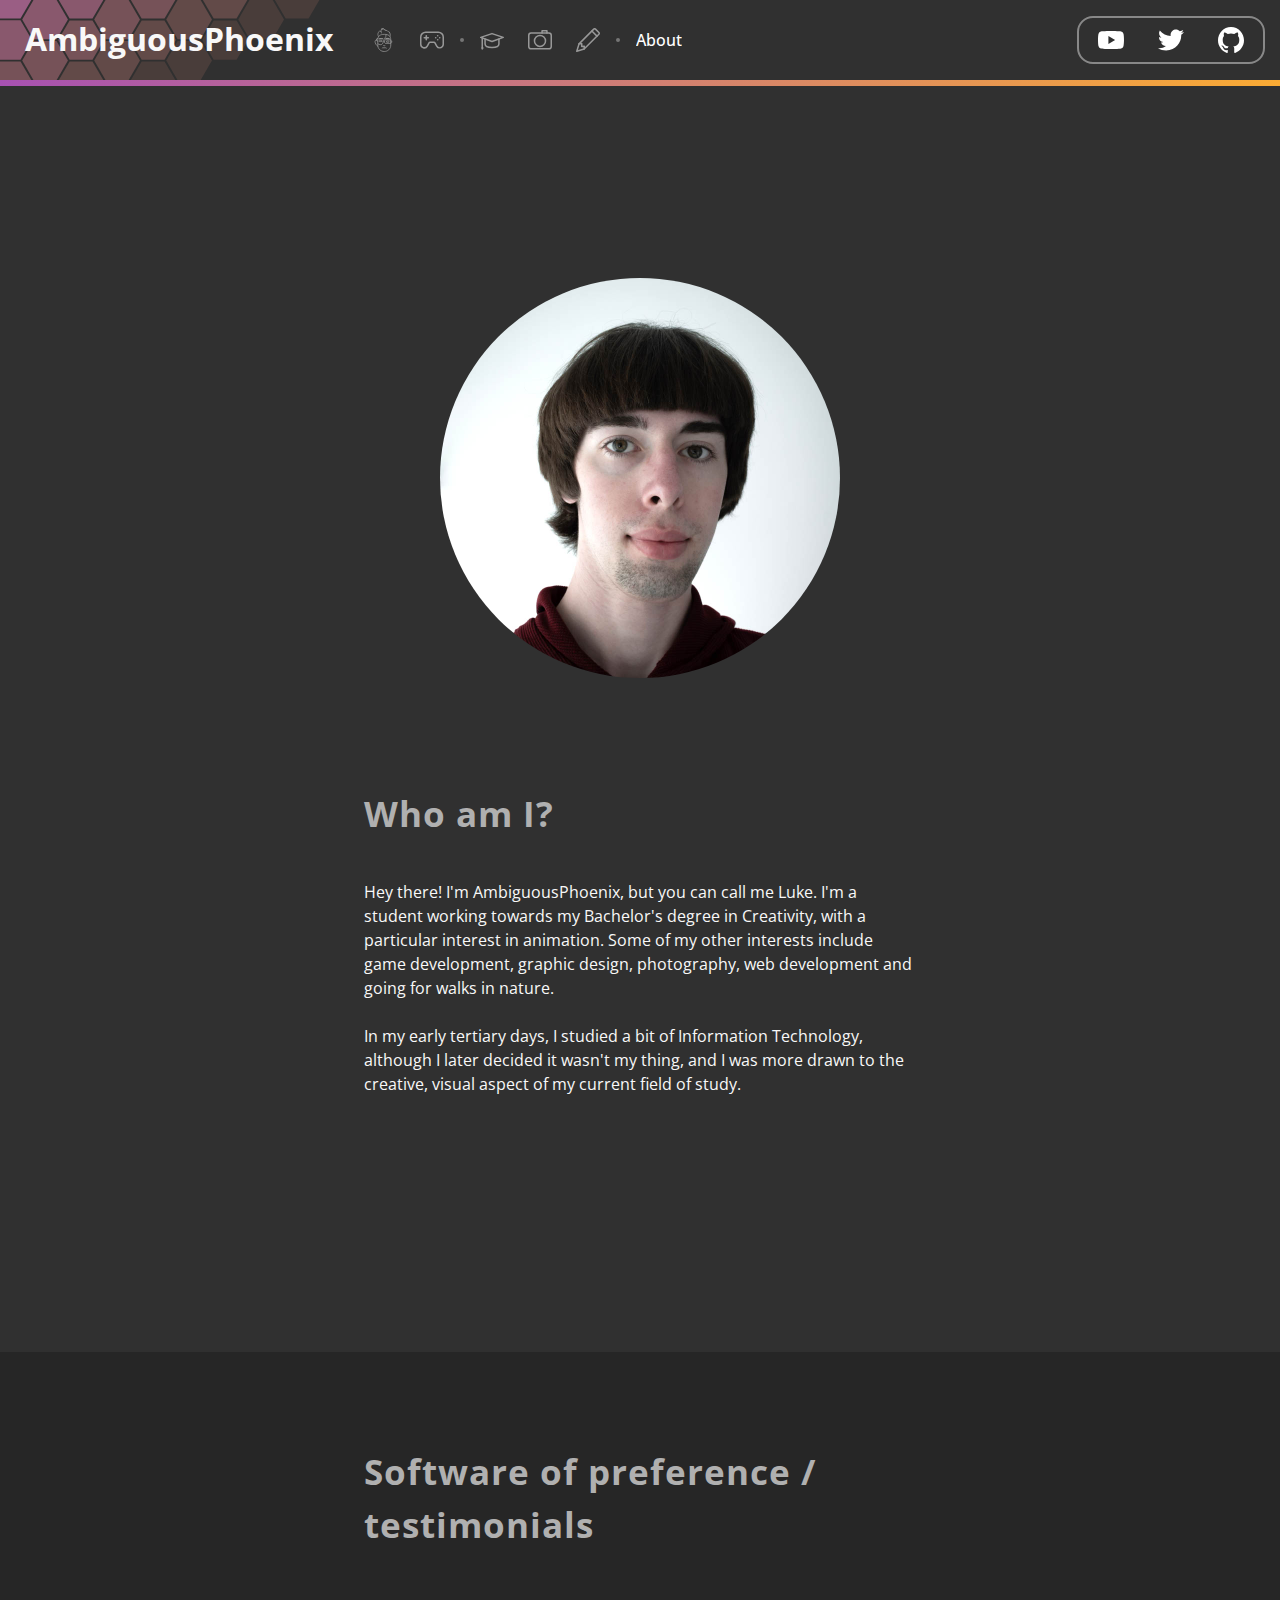
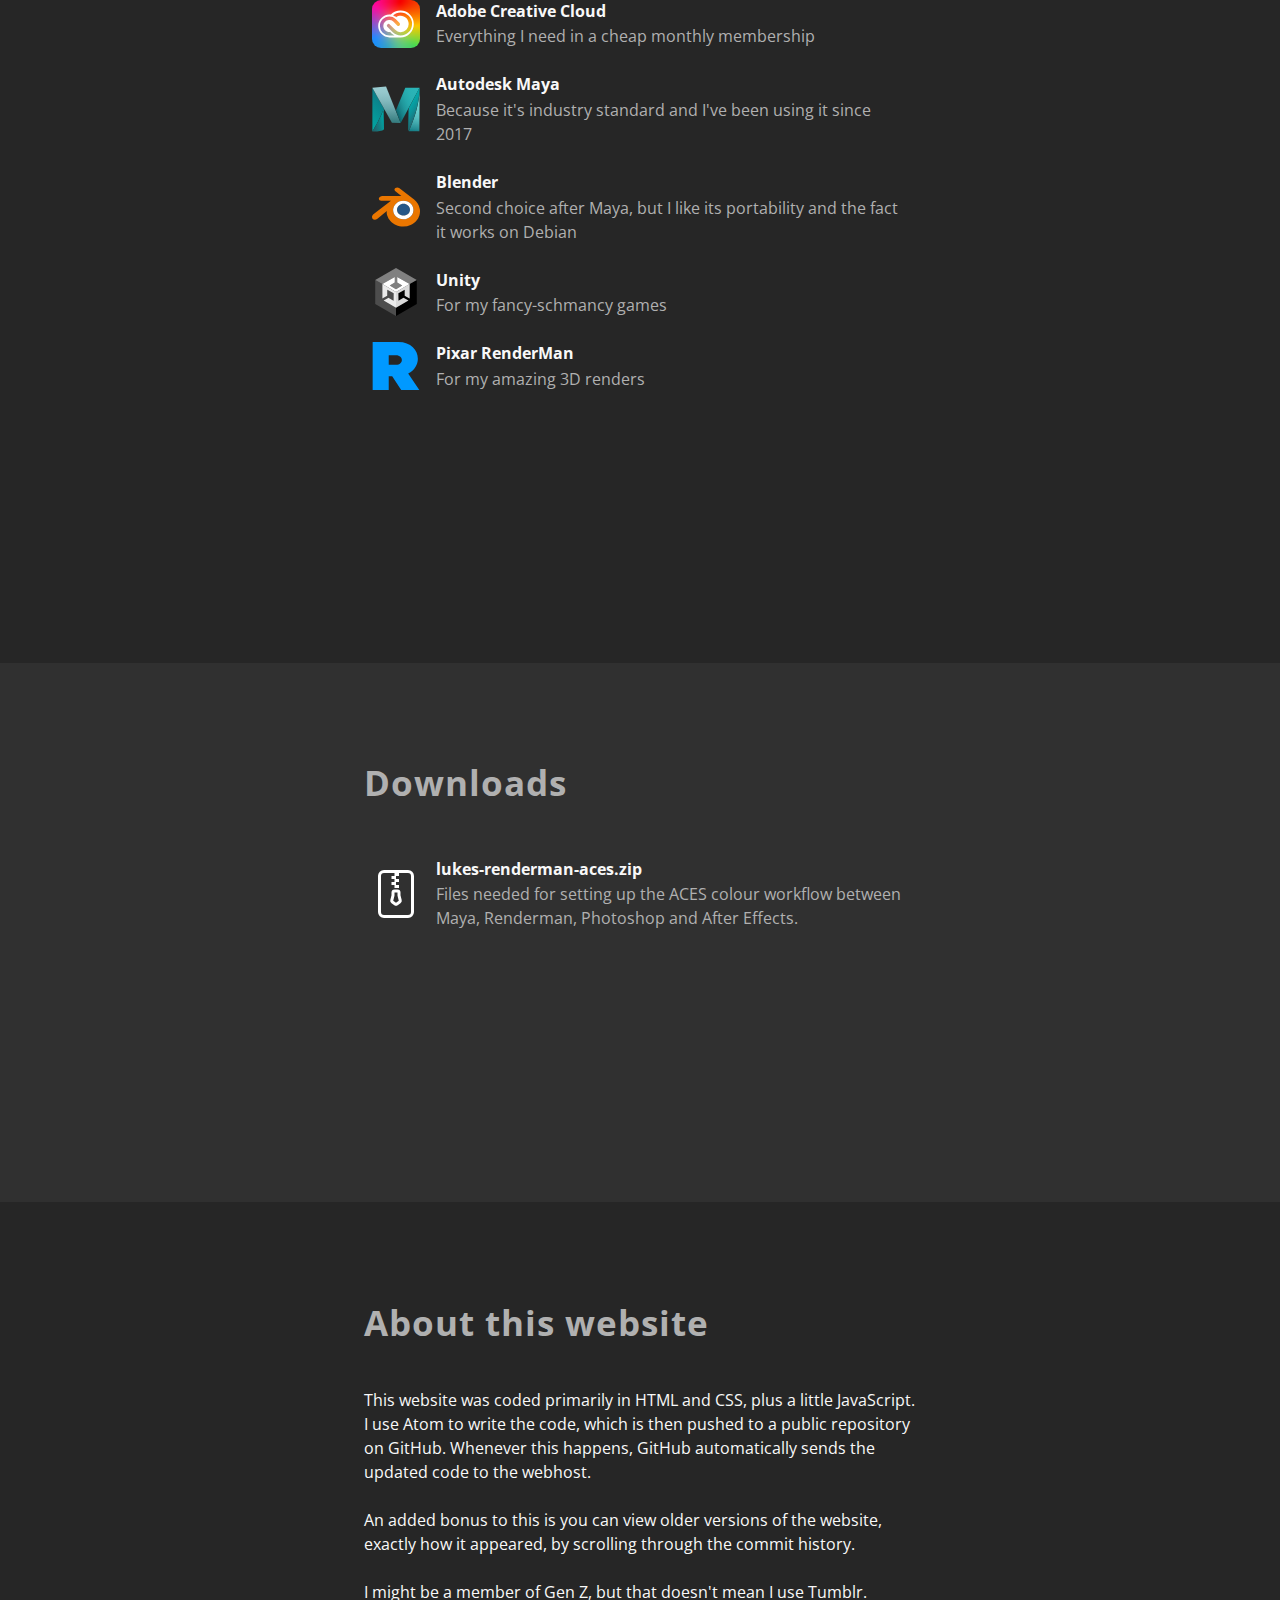
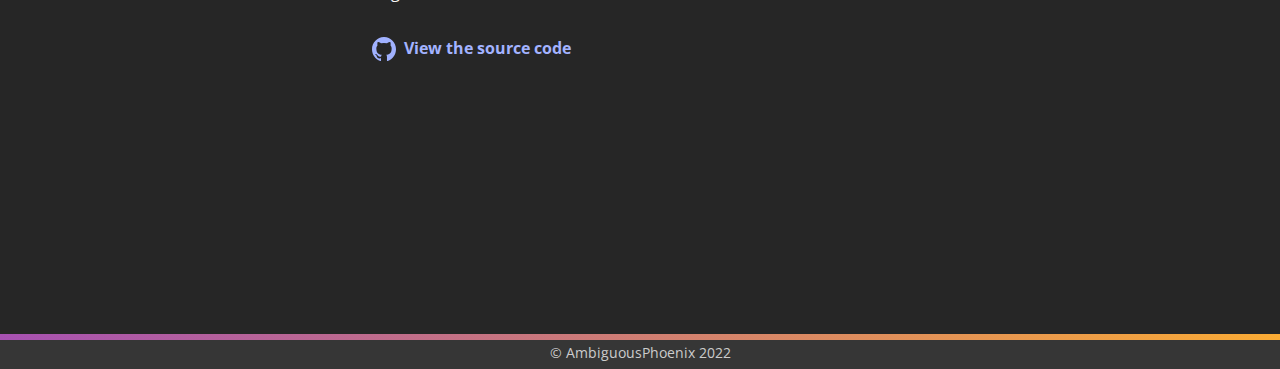
==== about.html @ 57cebc21 "update" ====
<!DOCTYPE html>
<html lang="en">
    <head>
        <title>AmbiguousPhoenix</title>
        <link rel="icon" type="image/png" href="assets/favicon.png" />
        <meta charset="utf-8">
        <meta name="viewport" content="width=device-width, initial-scale=1">
        <link rel="stylesheet" href="framework/styles.css">
        <link rel="stylesheet" href="framework/colors.css">
        <link rel="stylesheet" href="framework/display.css">
        <script src="framework/scripts.js"></script>
        <link rel="preconnect" href="https://fonts.googleapis.com">
        <link rel="preconnect" href="https://fonts.gstatic.com" crossorigin>
        <link href="https://fonts.googleapis.com/css2?family=Open+Sans:wght@300;400;500;700&display=swap" rel="stylesheet">
    </head>
    <body class="bg-default" onload="document.body.style.opacity='1', avatar.hidden=false">

		<!-- Navbar Desktop-->
        <nav class="navbar">
            <div class="container-fluid" style="padding: 0px !important;">
				<div class="navbarLogo">
					<img class="navbarLogo-image" src="assets/navbarHexagons.svg"/>
					<a href="index.html">
                        <div class="navbarLogo-text">
                            <span>AmbiguousPhoenix</span>
                        </div>
                    </a>
				</div>
                <div class="navbarLinks">
					<a href="cyberthug.html">
						<div class="navbarLinks-other" style="width: 138px;">
							<img class="navbarLinks-image" src="assets/vectorIcons/notConformed/cyberthug.svg"/>
							<span class="navbarLinks-text">Cyberthug</span>
						</div>
					</a>
					<a href="phoenixNest.html">
						<div class="navbarLinks-other" style="width: 158px;">
							<img class="navbarLinks-image" src="assets/vectorIcons/games.svg"/>
							<span class="navbarLinks-text">Phoenix Nest</span>
						</div>
					</a>
					<div class="navbarLinksDivider"></div>
					<a href="school.html">
    					<div class="navbarLinks-other" style="width: 108px;">
    						<img class="navbarLinks-image" src="assets/vectorIcons/school.svg"/>
							<span class="navbarLinks-text">School</span>
    					</div>
					</a>
					<a href="photography.html">
						<div class="navbarLinks-other" style="width: 156px;">
							<img class="navbarLinks-image" src="assets/vectorIcons/camera.svg"/>
							<span class="navbarLinks-text">Photography</span>
						</div>
					</a>
    				<a href="blog.html">
						<div class="navbarLinks-other" style="width: 94px;">
							<img class="navbarLinks-image" src="assets/vectorIcons/pencil.svg"/>
							<span class="navbarLinks-text">Blog</span>
						</div>
					</a>
					<div class="navbarLinksDivider"></div>
					<div class="navbarLinks-active" style="width: 72px !important;">
						<span class="navbarLinks-text" style="margin-left: 0px; opacity: 100% !important;">About</span>
					</div>
                </div>
                <div class="socialMediaNavbar">
					<div class="socialMediaNavbar-link" style="border-radius: 13px 6px 6px 13px;">
                        <a href="https://www.youtube.com/channel/UC3IHSgAeydyoG2bnNkp2FmA">
                            <img class="socialMediaLink-image" src="assets/vectorLogos/youtube.svg"/>
                        </a>
                    </div>
                    <div class="socialMediaNavbar-link" style="border-radius: 6px;">
                        <a href="https://twitter.com/ambiguousfeenix">
                            <img class="socialMediaLink-image" src="assets/vectorLogos/twitter.svg"/>
                        </a>
                    </div>
                    <div class="socialMediaNavbar-link" style="border-radius: 6px 13px 13px 6px;">
                        <a href="https://github.com/ambiguousphoenix">
                            <img class="socialMediaLink-image" src="assets/vectorLogos/github.svg"/>
                        </a>
                    </div>
                </div>
                <div class="navbarMenu" onclick="toggleNavbarMenuItems()">
					<img style="filter:invert();" src="assets/vectorIcons/menu.svg"/>
				</div>
            </div>
			<div id="navbarMenuItems">
				<div class="divider"></div>
				<a href="cyberthug.html">
					<div class="buttonDownload">
						<img src="assets/vectorIcons/notConformed/cyberthug.svg" style="filter: invert(); height: 100%;"/>
						<span style="line-height: 2rem; margin-left: 1rem;">Cyberthug</span>
					</div>
				</a>
				<a href="phoenixNest.html">
					<div class="buttonDownload">
						<img src="assets/vectorIcons/games.svg" style="filter: invert(); height: 100%;"/>
						<span style="line-height: 2rem; margin-left: 1rem;">Phoenix Nest</span>
					</div>
				</a>
				<a href="school.html">
					<div class="buttonDownload">
						<img src="assets/vectorIcons/school.svg" style="filter: invert(); height: 100%;"/>
						<span style="line-height: 2rem; margin-left: 1rem;">School</span>
					</div>
				</a>
				<a href="photography.html">
					<div class="buttonDownload">
						<img src="assets/vectorIcons/camera.svg" style="filter: invert(); height: 100%;"/>
						<span style="line-height: 2rem; margin-left: 1rem;">Photography</span>
					</div>
				</a>
				<a href="blog.html">
					<div class="buttonDownload">
						<img src="assets/vectorIcons/pencil.svg" style="filter: invert(); height: 100%;"/>
						<span style="line-height: 2rem; margin-left: 1rem;">Blog</span>
					</div>
				</a>
				<a href="about.html" class="disabled">
					<div class="buttonDownload">
						<img src="assets/vectorIcons/placeholder.svg" style="filter: invert(); height: 100%;"/>
						<span style="line-height: 2rem; margin-left: 1rem;">About</span>
					</div>
				</a>
			</div>
        </nav>

        <div class="colorStrip"></div>

        <div>
			<section class="section">

				<div class="avatarLuke">
					<img class="avatar-image" style="padding: 0%;" src="assets/images/about/luke.jpg"></img>
				</div>

    			<div class="container">
                    <div class="row">
    					<div class="column1-about">
							<h2 class="section-heading textColor-secondary" style="text-align: left !important;">Who am I?</h2>
    						<span class="text-paragraph">
    							Hey there! I'm AmbiguousPhoenix, but you can call me Luke. I'm a student working towards my Bachelor's degree in Creativity, with a particular interest in animation. Some of my other interests include game development, graphic design, photography, web development and going for walks in nature.
    						</span>
    						<br>
    						<br>
    						<span class="text-paragraph">
    							In my early tertiary days, I studied a bit of Information Technology, although I later decided it wasn't my thing, and I was more drawn to the creative, visual aspect of my current field of study.
    						</span>
    					</div>
                    </div>
                </div>
            </section>

			<section class="section darker">

    			<div class="container">
                    <div class="row">
    					<div class="column1-about">
							<h2 class="section-heading textColor-secondary" style="text-align: left !important;">Software of preference / testimonials</h2>
							<div class="objectLink" style="height: auto; margin-bottom: 0.5rem;">
								<a href="https://www.adobe.com/nz/creativecloud.html" target="_blank" style="display: flex; flex-direction: row;">
									<img src="assets/vectorLogos/creativeCloud.svg" class="objectLink-icon"/>
									<div class="objectLink-text">
										<span style="line-height: 1.6rem; font-weight: 700;">Adobe Creative Cloud</span>
										<span style="text-overflow: clip;color: #b0b0b0;">Everything I need in a cheap monthly membership</span>
									</div>
								</a>
							</div>
							<div class="objectLink" style="height: auto; margin-bottom: 0.5rem;">
								<a href="https://www.autodesk.co.nz/products/maya/overview" target="_blank" style="display: flex; flex-direction: row;">
									<img src="assets/vectorLogos/maya1.svg" class="objectLink-icon"/>
									<div class="objectLink-text">
										<span style="line-height: 1.6rem; font-weight: 700;">Autodesk Maya</span>
										<span style="text-overflow: clip;color: #b0b0b0;">Because it's industry standard and I've been using it since 2017</span>
									</div>
								</a>
							</div>
							<div class="objectLink" style="height: auto; margin-bottom: 0.5rem;">
								<a href="https://www.blender.org/" target="_blank" style="display: flex; flex-direction: row;">
									<img src="assets/vectorLogos/blender.svg" class="objectLink-icon"/>
									<div class="objectLink-text">
										<span style="line-height: 1.6rem; font-weight: 700;">Blender</span>
										<span style="text-overflow: clip;color: #b0b0b0;">Second choice after Maya, but I like its portability and the fact it works on Debian</span>
									</div>
								</a>
							</div>
							<div class="objectLink" style="height: auto; margin-bottom: 0.5rem;">
								<a href="https://unity.com/download" target="_blank" style="display: flex; flex-direction: row;">
									<img src="assets/vectorLogos/unity.svg" class="objectLink-icon"/>
									<div class="objectLink-text">
										<span style="line-height: 1.6rem; font-weight: 700;">Unity</span>
										<span style="text-overflow: clip;color: #b0b0b0;">For my fancy-schmancy games</span>
									</div>
								</a>
							</div>
							<div class="objectLink" style="height: auto; margin-bottom: 0.5rem;">
								<a href="https://renderman.pixar.com/store" target="_blank" style="display: flex; flex-direction: row;">
									<img src="assets/vectorLogos/renderman.svg" class="objectLink-icon"/>
									<div class="objectLink-text">
										<span style="line-height: 1.6rem; font-weight: 700;">Pixar RenderMan</span>
										<span style="text-overflow: clip;color: #b0b0b0;">For my amazing 3D renders</span>
									</div>
								</a>
							</div>
    					</div>
                    </div>
                </div>
            </section>

			<section class="section">
    			<div class="container">
                    <div class="row">
    					<div class="column1-about">
							<h2 class="section-heading textColor-secondary" style="text-align: left !important;">Downloads</h2>
							<div class="objectLink" style="height: auto; margin-bottom: 0.5rem;">
								<a href="files/lukes-renderman-aces.zip" style="display: flex; flex-direction: row;">
									<img src="assets/vectorIcons/notConformed/archive.svg" class="objectLink-icon" style="filter: invert(); stroke: #f00;"/>
									<div class="objectLink-text">
										<span style="line-height: 1.6rem; font-weight: 700;">lukes-renderman-aces.zip</span>
										<span style="text-overflow: clip; color: #b0b0b0;">Files needed for setting up the ACES colour workflow between Maya, Renderman, Photoshop and After Effects.</span>
									</div>
								</a>
							</div>
    					</div>
                    </div>
                </div>
            </section>

			<section class="section darker">
    			<div class="container">
                    <div class="row">
    					<div class="column1-about">
							<h2 class="section-heading textColor-secondary" style="text-align: left !important;">About this website</h2>
							<span class="text-paragraph">
    							This website was coded primarily in HTML and CSS, plus a little JavaScript. I use Atom to write the code, which is then pushed to a public repository on GitHub. Whenever this happens, GitHub automatically sends the updated code to the webhost.
							</span>
							<br><br>
							<span class="text-paragraph">
								An added bonus to this is you can view older versions of the website, exactly how it appeared, by scrolling through the commit history.
    						</span>
							<br><br>
							<span class="text-paragraph">
								I might be a member of Gen Z, but that doesn't mean I use Tumblr.
    						</span>
							<br><br>
							<a class="textLink" href="https://github.com/ambiguousphoenix/personal-website" target="_blank">
								<img class="textLink-icon" src="assets/vectorLogos/github.svg"/>
								<span class="textLink-text">View the source code</span>
							</a>
    					</div>
                    </div>
                </div>
            </section>
        </div>


        <!-- Copyright -->
        <div class="footer">
            <div class="colorStrip"></div>
            <span class="footer-text">&copy; AmbiguousPhoenix 2022</span>
        </div>

    </body>
</html>
---- framework/styles.css ----
@charset "UTF-8";


/* ---------- Root elements ---------- */

* {
    font-family: 'Open Sans', sans-serif;
    box-sizing: border-box;
}

body {
    opacity: 0%;
    transition: opacity 0.9s;
    transition-delay: 0.2s;
    margin: 0;
    min-width: 360px;
    background-color: #29252a;
    font-family: var(--bs-font-sans-serif);
    font-size: 1rem;
    line-height: 1.5;
    -webkit-text-size-adjust: 100%;
    -webkit-tap-highlight-color: rgba(0, 0, 0, 0);
}

html {
  height: 100%;
  scroll-padding-top: calc(4.5rem - 1px);
}

a {
    color: inherit;
    text-decoration: none;
}

iframe {
  border: 0;
}

p {
  margin-top: 0;
  margin-bottom: 0;
}

img {
    user-select: none;
    pointer-events: none;
}

span {
	color: #f8f8f8;
}

::selection {
    background: #fff4;
}

.navbar > .container,
.navbar > .container-fluid {
	display: flex;
	flex-wrap: inherit;
	align-items: center;
}

.container,
.container-fluid {
	width: 100%;
	padding-right: var(--bs-gutter-x, 0.75rem);
	padding-left: var(--bs-gutter-x, 0.75rem);
	margin-right: auto;
	margin-left: auto;
}

.container-blogPost {
	max-width: 1000px;
	margin-right: auto;
	margin-left: auto;
	padding-left: 1.5rem;
	padding-right: 1.5rem;
}

.row {
	--bs-gutter-x: 1.5rem;
	--bs-gutter-y: 0;
	display: flex;
	flex-wrap: wrap;
	margin-top: calc(var(--bs-gutter-y) * -1);
	margin-right: calc(var(--bs-gutter-x) * -.10);
	margin-left: calc(var(--bs-gutter-x) * -.10);
}

.section {
	padding-top: 4rem;
	padding-bottom: 16rem;
}

.section-heading {
	letter-spacing: 1px;
    text-align: center;
    font-weight: 700;
    margin-bottom: 2.5rem;
}

.section-subHeading {
	letter-spacing: 1px;
    text-align: center;
    font-weight: 400;
    margin-bottom: 2.5rem;
}

.img-fluid {
	max-width: 100%;
	height: auto;
}

.feature {
    height: 100vh;
    padding-top: 25vh;
    min-height: 1000px;
    position: relative;
    background-attachment: fixed;
    background-position: center;
    background-repeat: no-repeat;
    background-size: cover;
    user-select: text;
    pointer-events: none;
}

.featureContent {
	display: flex;
	flex-direction: column;
	float: center;
	align-items: center;
}

.featureTitle {
	margin-top: 2rem;
    font-size: 3.5rem;
    font-weight: 700;
    line-height: 100%;
    color: #ffffff;
}

.featureCyberthug {
    height: 30rem;
    padding-top: 25vh;
    min-height: 30rem;
    position: relative;
    background-image: url("background-cyberthug.jpg");
    background-attachment: fixed;
    background-position: center;
    background-repeat: no-repeat;
    background-size: cover;
    user-select: text;
    pointer-events: none;
}

.featureTitleCyberthug {
	width: 24rem;
	margin-top: 2rem;
	filter: invert();
}

.avatar {
	width: 400px;
	height: 400px;
	position: relative;
	display: flex;
}

.avatar-image {
    width: 100%;
	height: 100%;
	position: absolute;
    padding: 67%;
    margin-bottom: 50px;
    border-radius: 100%;
}

.avatar-image1 {
    animation-name: avatarFadeIn1;
    animation-duration: 1.2s;
    animation-delay: 0.62s;
    animation-iteration-count: 1;
    animation-timing-function: cubic-bezier();
    animation-fill-mode: forwards;
}

.avatar-image2 {
    animation-name: avatarFadeIn2;
    animation-duration: 1s;
    animation-delay: 0.6s;
    animation-iteration-count: 1;
    animation-timing-function: cubic-bezier();
    animation-fill-mode: forwards;
}

.avatar-image3 {
    animation-name: avatarFadeIn3;
    animation-duration: 0.8s;
    animation-delay: 0.55s;
    animation-iteration-count: 1;
    animation-timing-function: cubic-bezier();
    animation-fill-mode: forwards;
}

@keyframes avatarFadeIn1 {
  0%	{
      padding: 50%;
  }
  100%	{
      padding: 0%;
  }
}

@keyframes avatarFadeIn2 {
  0%	{
      padding: 50%;
  }
  100%	{
      padding: 5%;
  }
}

@keyframes avatarFadeIn3 {
  0%	{
      padding: 50%;
	  opacity: 0%;
  }
  40%	{
	  opacity: 100%;
  }
  100%	{
      padding: 6%;
  }
}

.backgroundFill {
    background-attachment: fixed;
    background-position: center;
    background-repeat: no-repeat;
    background-size: cover;
}

.backgroundFillNoise {
    background-attachment: fixed;
    background-position: center;
    background-repeat: repeat;
    background-size: auto;
}


/* ---------- Slideshow ---------- */

.slideshow {
	max-width: 1000px;
	position: relative;
	margin: auto;
}

.slideshow-slides {
	display: none;
	user-select: none;
}

.slideshow-prev, .slideshow-next {
	cursor: pointer;
	position: absolute;
	top: 50%;
	width: auto;
	margin-top: -44px;
	padding-top: 24px;
	padding-bottom: 24px;
	padding-left: 12px;
	padding-right: 18px;
	color: white;
	font-weight: bold;
	font-size: 22px;
	transition: all 0.15s ease-out;
	border-radius: 0 50rem 50rem 0;
	user-select: none;
	background-color: #000a;
	opacity: 50%;
}

.slideshow-next {
	right: 0;
	padding-left: 18px;
	padding-right: 12px;
	border-radius: 50rem 0 0 50rem;
}

.slideshow-prev:hover, .slideshow-next:hover {
	opacity: 100%;
}

.slideshow-info {
	display: flex;
	position: absolute;
	width: 100%;
	height: 48px;
	bottom: 6px;
	padding-left: 16px;
	padding-right: 16px;
    background-color: #000a;
	border-radius: 0 0 1rem 1rem;
}

.slideshow-text {
	color: #ffffff;
	font-size: 16px;
	font-weight: 700;
	line-height: 48px;
	overflow: hidden;
}

.slideshow-counter {
	color: #ffffff;
	font-size: 16px;
	font-weight: 700;
	margin-left: auto;
	margin-right: 0;
	align: right;
	line-height: 48px;
}


/* ---------- Glass buttons ---------- */

.glassButton {
	position: relative;
	display: flex;
	height: 6rem;
    border-radius: 1.5rem;
    user-select: none;
	margin-bottom: 1rem;
    background-color: #ffffff08;
    transition: all 0.15s ease-out;
}

.glassButtonDisabled {
	position: relative;
	display: flex;
	height: 6rem;
    border-radius: 1.5rem;
    user-select: none;
	margin-bottom: 1rem;
    background-color: #ffffff10;
	opacity: 50%;
}

.glassButtonSchool {
	position: relative;
	display: flex;
	height: 4rem;
    border-radius: 1.5rem;
    user-select: none;
	margin-top: 0.5rem;
	margin-bottom: 1rem;
    background-color: #5d6975;
    transition: all 0.15s ease-out;
}

.glassButtonSchool {
	position: relative;
	display: flex;
	height: 6rem;
    border-radius: 1.5rem;
    user-select: none;
	margin-bottom: 1rem;
    background-color: #4d5761;
    transition: all 0.15s ease-out;
}

.buttonDownload {
	height: 4rem;
	padding: 1rem;
	display: flex;
	background-color: #0003;
	transition: all 0.15s ease-out;
}

.buttonDownload:hover {
	background-color: #0000;
}

.buttonDownloadIntense {
	height: 4rem;
	padding: 1rem;
	display: flex;
	background-color: #0006;
	transition: all 0.15s ease-out;
}

.buttonDownloadIntense:hover {
	background-color: #0000;
}

.glassButton-link {
	display: flex;
	width: 100%;
}

.glassButton:hover {
	background-color: #ffffff20;
}

.glassButtonSchool:hover {
	background-color: #6d7b8a;
}

.glassButton-image {
	padding: 1.5rem;
	filter: invert();
}

.glassButton-text1 {
	font-size: 1.4rem;
    font-weight: 500;
}

.glassButton-text2 {
	font-size: 0.8rem;
    font-weight: 500;
}


/* ---------- Gradient buttons ---------- */

.gradientButton {
	position: relative;
	display: flex;
	height: auto;
    border-radius: 1.5rem;
    user-select: none;
	margin-bottom: 1rem;
	background-image: linear-gradient(to bottom, #ffffff10, #ffffff10);
	box-shadow: 0rem 0.1rem 0.5rem #00000050;
}

.gradientButton-background {
	border-radius: 1.5rem;
	background-image: linear-gradient(to bottom, #ffffff30, #ffffff00);
	opacity: 0%;
	transition: all 0.15s ease-out;
}

.gradientButton-background:hover {
	opacity: 100%;
}


/* ---------- Portfolio buttons ---------- */

.portfolio {
    position: relative;
    border-radius: 1.5rem;
    transform: scale(0.93);
    transition: all 0.15s ease-out;
}

.portfolio-image {
    border-radius: 1.5rem;
    transition: all 0.15s ease-out;
	filter: saturate(0);
}

.portfolio-overlay {
    opacity: 0%;
}

.portfolio:hover > .portfolio-image {
	filter: saturate(1);
}

.portfolio:hover > .portfolio-overlay {
    opacity: 100%;
}





.homeSubSection {
	padding-left: 0.5rem;
	padding-right: 0.5rem;
}

/* ---------- Color strip ---------- */

.colorStrip {
    height: 6px;
    background-image: linear-gradient(to right, #a751b2, #faab34);
    overflow: hidden;
}

.colorStripWhite {
    height: 3px;
    background-color: #888;
    overflow: hidden;
}



/* ---------- Page banner ---------- */

.pageBanner {
    height: 26em;
    flex-direction: column;
    background-attachment: fixed;
    background-position: center;
    background-repeat: no-repeat;
    background-size: cover;
    user-select: none;
    pointer-events: none;
}

.pageBanner-fadeDefault {
    width: 100%;
    height: 100%;
    display: flex;
    background: linear-gradient(to bottom, #30303000, #303030ff);
}

.pageBanner-fadeBlue {
    width: 100%;
    height: 100%;
    display: flex;
    background: linear-gradient(to bottom, #232b42, #3a435b);
}

.pageBanner-fadePhoenixNest {
    width: 100%;
    height: 100%;
    display: flex;
    background: linear-gradient(to bottom, #0008, #3b3947);
}

.pageBanner-fadeSchool {
    width: 100%;
    height: 100%;
    display: flex;
    background: linear-gradient(to bottom, #3d454d00, #3d454dff);
}

.pageBanner-fadePhotos {
    width: 100%;
    height: 100%;
    display: flex;
    background: linear-gradient(to bottom, #3f4b4800, #3f4b48ff);
}

.pageBanner-text {
    font-size: 2.5rem;
	font-weight: 700;
    margin: auto;
}



/* ---------- Social media ---------- */

.socialMediaHome {
    display: flex;
	border-style: solid;
	border-width: 2px;
	border-color: #888;
    border-radius: 16px;
	background-color: #222;
    padding: 2px;
    width: 200px;
    height: 56px;
    overflow: hidden;
	margin-top: 2.5rem;
    margin-left: auto;
    margin-right: auto;
    user-select: none;
}

.socialMediaNavbar {
    display: flex;
	border-style: solid;
	border-width: 2px;
	border-color: #888;
    border-radius: 16px;
    padding: 2px;
    width: 188px;
    height: 48px;
    overflow: hidden;
    margin-left: auto;
    margin-right: 15px;
    user-select: none;
}

.socialMediaHome-link {
    background-color: #ffffff00;
    width: 64px;
    height: 48px;
    transition: all 0.15s ease-out;
}

.socialMediaNavbar-link {
    background-color: #ffffff00;
    width: 60px;
    height: 40px;
    transition: all 0.15s ease-out;
}

.socialMediaHome-link:hover {
    background-color: #ffffff48;
}

.socialMediaNavbar-link:hover {
    background-color: #ffffff48;
}

.socialMediaHome-image {
	filter: invert();
	width: 64px;
	height: 48px;
	padding: 8px;
	display: flex;
    user-select: none;
    pointer-events: auto !important;
    transition: all 0.15s ease-out;
}

.socialMediaLink-image {
	filter: invert();
    padding: 7px;
    width: 60px;
    height: 40px;
    user-select: none;
    pointer-events: auto !important;
    transition: all 0.15s ease-out;
}


/* ---------- Cards ---------- */

.card {
    padding: 1rem;
    border-radius: 1.5rem;
    border: none;
    box-shadow: 0rem 0.1rem 0.5rem #00000050;
    transform: scale(0.95);
}

.card-title {
    font-size: 1.5rem;
    font-weight: 700;
}

.card-subtitle {
    font-size: 1rem;
    font-weight: 500;
}

.card-image {
    background-color: #394048;
    width: 100%;
    border-radius: 1rem;
    margin-top: 1rem;
    margin-bottom: 0.67rem;
}

.card-slideshow {
    width: 100%;
    margin-top: 1rem;
    margin-bottom: 0.67rem;
}

.card-video {
    position: relative;
    padding-bottom: 75%;
    margin-top: 1rem;
    margin-bottom: 1rem;
}

.card-youtube {
    width: 100%;
    height: 100%;
    position: absolute;
    border-radius: 1.5rem;
}

.card-description {
    font-size: 1rem;
    font-weight: 500;
    overflow: hidden;
    height: 15rem;
}

.card-button {
	width: auto;
    display: flex;
    padding: 0.5rem;
}

.card-buttonSub {
    font-size: 1rem;
    font-weight: 700;
	width: auto;
    height: 4rem;
    display: flex;
    border-radius: 1.5rem;
    transition: all 0.15s ease-out;
}

.card-buttonSub-image {
	height: 100%;
	padding: 1rem;
    display: flex;
    justify-content: center;
    align-items: center;
    user-select: none;
}

.card-buttonSub-text {
	margin-top: auto;
	margin-bottom: auto;
	margin-right: 2rem;
    user-select: none;
}

.card-buttonSub:hover {
    filter: brightness(1.2);
}

.card-buttonDisabled {
	opacity: 50%;
	width: auto;
    display: flex;
    padding: 0.5rem;
}

.card-buttonSubDisabled {
    background-color: #50616D;
    font-size: 1rem;
    font-weight: 700;
	width: auto;
    height: 4rem;
    display: flex;
    border-radius: 1.5rem;
}

.cardBlog {
	display: flex;
	flex-direction: column;
	width: auto;
	height: auto;
	margin-bottom: 1rem;
    border-radius: 1.5rem;
}

.cardBlog-image {
	width: auto;
    border-radius: 1.5rem 1.5rem 0 0;
}

.cardBlog-text {
	width: inherit;
	height: inherit;
    padding: 1rem;
    border-radius: 0 0 1.5rem 1.5rem;
	transition: all 0.15s ease-out;
}

.cardBlog:hover > .cardBlog-text {
	filter: brightness(1.2);
}

.blog-title {
    font-size: 1.5rem;
    font-weight: 700;
}

.blog-subtitle {
    font-size: 1rem;
    font-weight: 500;
}

.blog-divider {
	width: 100%;
	height: 1px;
	margin-top: 2rem;
	margin-bottom: 2rem;
	background-color: #b0b0b0;
}

.blog-divider2 {
	width: 100%;
	height: 1px;
	margin-top: 0.5rem;
	margin-bottom: 0.5rem;
	background-color: #b0b0b0;
}

.blog-heading {
	margin-top: 5rem;
	font-size: 1.8rem;
	letter-spacing: 1px;
    font-weight: 700;
}

.blog-paragraph {
	font-size: 1rem;
    font-weight: 500;
	margin-top: 1rem;
}

.blog-image {
	width: 100%;
	margin-top: 1.5rem;
}


/* ---------- Extra ---------- */


.animCyberthugB {
  display: flex;
  padding: 2px;
  width: 100% !important;
  height: 100% !important;
}


.animCyberthugB {
  animation: animCyberthugB-animation 4s infinite steps(48) forwards;
}


@keyframes animCyberthugB-animation {
  to {
    background-position: -14400px 0px;
  }
}

.column4 {
	transform: scale(0.95);
}

.column4-block {
	background-color: #222a;
	transition: all 0.15s ease-out;
}

.column4:hover > .column4-block {
	background-color: #444a;
}

.shadow-small {
	box-shadow: 0rem 0.1rem 0.3rem #00000050;
}

.border-medium {
	border-radius: 1.5rem;
}


.slideshow-image {
	border-radius: 1rem;
}

.slideshow-image2 {
	border-radius: 1rem;
	box-shadow: 0rem 0.1rem 0.3rem #00000050;
}





















































/* ----- New ----- */

.divider {
	width: 100%;
	height: 2px;
	background-color: #fff3;
}

.disabled {
	opacity: 50%;
	pointer-events: none;
	user-select: none;
}










/* ----- Navbar ----- */

.navbar {
    display: flex;
    flex-direction: column;
    height: auto;
}

.navbarLogo {
	width: 360px;
	height: 80px;
	position: relative;
	transition: all 0.15s ease-out;
}

.navbarLogo-text {
	color: #fff;
	padding: 25px;
    font-size: 32px;
    font-weight: 700;
	line-height: 0.85;
    border-radius: 0.75rem;
    display: flex;
    width: 100%;
    height: 80px;
    justify-content: left;
    position: absolute;
    transition: all 0.15s ease-out;
}

.navbarLogo-image {
    position: absolute;
	filter: saturate(0) opacity(0.5);
	transition: all 0.15s ease-out;
}

.navbarLogo:hover > .navbarLogo-image {
	filter: saturate(1) opacity(1);
}

.navbarLinks {
    display: flex;
    width: auto;
	height: 48px;
}

.navbarLinks-other {
	display: flex;
	padding: 12px;
    border-radius: 13px;
	width: 48px;
    height: 100%;
	overflow: hidden;
	opacity: 50%;
    background-color: #ffffff00;
	transition: all 0.15s ease-out;
}

.navbarLinks-other:hover {
	opacity: 100%;
    background-color: #ffffff48;
}

.navbarLinks-active {
	display: flex;
	padding: 12px;
    border-radius: 6px;
	width: 48px;
    height: 100%;
    overflow: hidden;
	transition: all 0.15s ease-out;
}

.navbarLinks-image {
	filter: invert();
}

.navbarLinks-text {
	font-weight: 500;
	margin-left: 0.5rem;
	color: #fff;
	opacity: 100%;
	overflow: hidden;
	transition: all 0.15s ease-out;
}

.navbarLinks-other {
	display: flex;
	padding: 12px;
    border-radius: 13px;
	width: 48px;
    height: 100%;
	overflow: hidden;
	opacity: 50%;
    background-color: #ffffff00;
	transition: all 0.15s ease-out;
}

.navbarLinks-other:hover {
	opacity: 100%;
    background-color: #ffffff48;
}

.navbarLinksDivider {
    width: 4px;
    height: 4px;
	border-radius: 4px;
	margin-top: 22px;
	margin-bottom: 22px;
	margin-left: 0.25rem;
	margin-right: 0.25rem;
    background-color: #fff5;
}

.navbarMenu {
	padding: 0.5rem;
	display: flex;
	margin-left: auto;
	margin-right: 15px;
    border-radius: 13px;
	width: 48px;
    height: 48px;
	opacity: 50%;
    background-color: #ffffff00;
	cursor: pointer;
	transition: all 0.15s ease-out;
}

.navbarMenu:hover {
	opacity: 100%;
    background-color: #ffffff48;
}

#navbarMenuItems {
	display: none;
}





.textLink {
	padding: 0.5rem;
	border-radius: 0.67rem;
	transition: all 0.15s ease-out;
	width: auto;
	height: auto;
	margin-bottom: 0.5rem;
	display: inline-flex;
	flex-direction: row;
}

.textLink:hover {
	background-color: #a3b3ff30;
}

.textLink-icon {
	width: 1.5rem;
	height: 1.5rem;
	display: flex;
	float: center;
	margin-top: auto;
	margin-bottom: auto;
	filter: invert(76%) sepia(47%) saturate(4062%) hue-rotate(197deg) brightness(108%) contrast(102%);
}

.textLink-text {
	color: #a3b3ff;
	line-height: 1.6rem;
	font-weight: 700;
	width: auto;
	display: flex;
	flex-direction: column;
	height: auto;
	margin-left: 0.5rem;
	margin-right: 0.5rem;
}

.objectLink {
	padding: 0.5rem;
	border-radius: 0.67rem;
	transition: all 0.15s ease-out;
}

.objectLink:hover {
	background-color: #ffffff30;
}

.objectLink-icon {
	width: 3rem;
	height: 3rem;
	display: flex;
	float: center;
	margin-top: auto;
	margin-bottom: auto;
}

.objectLink-text {
	display: flex;
	flex-direction: column;
	height: auto;
	margin-left: 1rem;
}

.footer {
    background-color: #363636;
    width: auto;
    height: 35px;
    text-align: center;
}

.footer-text {
    font-weight: 400;
    font-size: 0.85rem;
    color: #ccc;
}
---- framework/colors.css ----
@charset "UTF-8";


/* ---------- Background colours ---------- */

.bg-primary {
    background-color: #212121;
}

.bg-secondary {
    background-color: #303030;
}

.bg-white {
    background-color: #e0e0e0;
}

.bg-lightGrey {
    background-color: #dddddd;
}

.bg-grey {
	background-color: #d0d0d0;
}

.bg-darkGrey {
    background-color: #202020;
}

.bg-black {
    background-color: #202020;
}

.bg-blueGrey {
    background-color: #353a3c;
}

.bg-default {
    background-color: #303030;
}

.bg-blog {
	background-color: #3a435b;
}

.bg-blueLight {
	background-color: #4C5777;
}

.bg-blueDark {
	background-color: #2F364A;
}


/* ---------- Cyberthug colours ---------- */

.bg-cyberthug {
    background-color: #40332f;
}


/* ---------- Phoenix Nest colours ---------- */

.bg-phoenixNest {
    background-color: #3b3947;
}

.bg-phoenixNest2 {
    background-color: #4b475a;
}


/* ---------- School colours ---------- */

.bg-school {
    background-color: #3d454d;
}

.bg-school2 {
    background-color: #4d5761;
}

.bg-school3 {
    background-color: #4c555f;
}

.bg-school4 {
    background-color: #5d6975;
}


/* ---------- Photos colours ---------- */

.bg-photos {
    background-color: #3f4b48;
}

.bg-photos2 {
    background-color: #505e5a;
}


/* ---------- Text colours ---------- */

.textColor-primary {
    color: #f8f8f8;
}

.textColor-blog {
    color: #e0e0e0;
}

.textColor-secondary {
    color: #b0b0b0;
}

.textColor-white {
    color: #ffffff;
}

.textColor-lightGrey {
    color: #b0b0b0;
}

.textColor-darkGrey {
    color: #606060;
}

.textColor-black {
    color: #000000;
}

.textColor-link {
	color: #a3b3ff;
}


/* ---------- Modifiers ---------- */

.darker {
	background-color: #0003;
}

.lighter {
	background-color: #fff3;
}
---- framework/display.css ----
@charset "UTF-8";


/* ---------- Mobile view ---------- */

@media (max-width: 959.99px) {
	.navbarLinksDivider {
		display: none;
	}

	.navbarLinks-other {
		display: none;
		width: 48px !important;
	}

	.navbarLinks-active {
		display: none;
		width: 48px !important;
	}

	.navbarLinks-text {
		display: none;
		opacity: 0%;
	}

	.navbarMenu {
		display: inherit !important;
	}

	.socialMediaNavbar {
		display: none;
	}

	.pageBanner {
	    height: 18em;
	}

	.avatarContainer {
		width: 320px;
		height: 320px;
		position: relative;
		display: flex;
	}

	.featureContent {
		transform: scale(0.75);
	}

	.page-background {
		height: 18em;
	}

    .section-heading {
        font-size: 1.9rem;
    }

    .container {
        max-width: 500px;
    }

	.column-blog {
		flex: 0 0 auto;
        width: 100%;
	}

    .column1 {
        flex: 0 0 auto;
        width: 100%;
    }

	.column1-about {
        flex: 0 0 auto;
        width: 100%;
		margin-left: 0%;
		margin-right: 0%;
    }

	.column2 {
        flex: 0 0 auto;
        width: 100%;
    }

	.column2-60 {
        flex: 0 0 auto;
        width: 100%;
    }

	.column2-40 {
        flex: 0 0 auto;
        width: 100%;
    }

	.column2-wiki1 {
        flex: 0 0 auto;
        width: 0px;
		display: none;
    }

	.column2-wiki2 {
        flex: 0 0 auto;
        width: 100%;
    }

	.columnCyberthugA {
	    flex: 0 0 auto;
	    width: 100%;
	}

    .columnCyberthugA-image {
        width: 100%;
        height: 100%;
        border-radius: 1.5rem;
    }

	.columnCyberthugB {
	    flex: 0 0 auto;
	    width: 100%;
        margin-top: 1rem;
	}

    .column3 {
        flex: 0 0 auto;
        width: 100%;
    }

	.column4 {
	    flex: 0 0 auto;
	    width: 33%;
	}

	.column4-block {
		width: 8rem;
		height: 8rem;
        border-radius: 1rem;
	}

	.column-sketches {
		display: flex;
		justify-content: center;
	    flex: 0 0 auto;
		margin: 4px;
	    width: 100%;
	}

	.avatarLuke {
		width: 300px;
		height: 300px;
		position: relative;
		display: flex;
		margin-top: 4rem;
		margin-bottom: 5rem;
		margin-left: auto;
		margin-right: auto;
	}

	.cardSketches {
		display: flex;
		width: 100%;
		height: auto;
	}
}


/* ---------- Tablet view ---------- */

@media (min-width: 960px) {
	#navbarMenuItems {
		display: none !important;
	}

	.navbarLinks {
		display: inherit !important;
	}

	.navbarLinksDivider {
		display: inherit;
	}

	.navbarMenu {
		display: none;
	}

	.socialMediaNavbar {
		display: inherit;
	}

    .avatarContainer {
		width: 400px;
		height: 400px;
		position: relative;
		display: flex;
	}

    .featureContent {
		transform: scale(1);
	}

	.page-background {
		height: 18em;
	}

    .section-heading {
        font-size: 2.2rem;
    }

    .container {
        max-width: 940px;
    }

	.column-blog {
		flex: 0 0 auto;
		margin-left: 0;
		margin-right: 0;
		padding-left: 0.5rem;
		padding-right: 0.5rem;
        width: 50%;
	}

    .column1 {
        flex: 0 0 auto;
        width: 100%;
    }

	.column1-about {
        flex: 0 0 auto;
        width: 60%;
		margin-left: 20%;
		margin-right: 20%;
    }

    .column2 {
        flex: 0 0 auto;
        width: 50%;
		padding-right: 2rem;
    }

	.column2-60 {
        flex: 0 0 auto;
        width: 50%;
		padding-right: 2rem;
    }

	.column2-40 {
        flex: 0 0 auto;
        width: 50%;
		padding-right: 2rem;
    }

	.column2-wiki1 {
        flex: 0 0 auto;
        width: 250px;
		display: block;
    }

	.column2-wiki2 {
        flex: 0 0 auto;
        width: auto;
    }

	.columnCyberthugA {
	    flex: 0 0 auto;
	    width: 40%;
	}

    .columnCyberthugA-image {
        width: 21rem;
        height: 21rem;
        border-radius: 1.5rem;
    }

	.columnCyberthugB {
	    flex: 0 0 auto;
	    width: 60%;
        margin-top: 0rem;
	}

    .column3 {
        flex: 0 0 auto;
        width: 50%;
    }

	.column4 {
	    flex: 0 0 auto;
	    width: 33%;
	}

	.column4-block {
		width: 11rem;
		height: 11rem;
        border-radius: 1rem;
	}

	.column-sketches {
	    flex: 0 0 auto;
	    width: 33%;
	}

	.homeSubSection {
		padding-left: 1rem;
		padding-right: 1rem;
	}

	.avatarLuke {
		width: 400px;
		height: 400px;
		position: relative;
		display: flex;
		margin-top: 8rem;
		margin-bottom: 5rem;
		margin-left: auto;
		margin-right: auto;
	}

	.cardSketches {
		width: 50%;
		height: auto;
	}
}


/* ---------- Above 1440px width ---------- */

@media (min-width: 1440px) {

    .avatarContainer {
		width: 400px;
		height: 400px;
		position: relative;
		display: flex;
	}

    .featureContent {
		transform: scale(1);
	}

	.page-background {
		height: 18em;
	}

    .section-heading {
        font-size: 2.2rem;
    }

    .container {
        max-width: 1420px;
    }

    .column1 {
        flex: 0 0 auto;
        width: 100%;
    }

	.column1-about {
        flex: 0 0 auto;
        width: 60%;
		margin-left: 20%;
		margin-right: 20%;
    }

    .column2 {
        flex: 0 0 auto;
        width: 50%;
		padding-right: 2rem;
    }

	.column2-60 {
        flex: 0 0 auto;
        width: 60%;
		padding-right: 2rem;
    }

	.column2-40 {
        flex: 0 0 auto;
        width: 40%;
		padding-right: 2rem;
    }

	.column2-wiki1 {
        flex: 0 0 auto;
        width: 250px;
		display: block;
		padding-right: 2rem;
    }

	.column2-wiki2 {
        flex: 0 0 auto;
        width: auto;
		padding-right: 2rem;
    }

	.columnCyberthugA {
	    flex: 0 0 auto;
	    width: 30%;
	}

    .columnCyberthugA-image {
        width: 24rem;
        height: 24rem;
        border-radius: 1.5rem;
    }

	.columnCyberthugB {
	    flex: 0 0 auto;
	    width: 70%;
        margin-top: 0rem;
	}

    .column3 {
        flex: 0 0 auto;
        width: 33.33%;
    }

	.column4 {
	    flex: 0 0 auto;
	    width: 25%;
	}

	.column4-block {
		width: 13rem;
		height: 13rem;
        border-radius: 1rem;
	}

	.column-sketches {
	    flex: 0 0 auto;
	    width: 16.66%;
	}

	.homeSubSection {
		padding-left: 4rem;
		padding-right: 4rem;
	}

	.avatarLuke {
		width: 400px;
		height: 400px;
		position: relative;
		display: flex;
		margin-top: 8rem;
		margin-bottom: 5rem;
		margin-left: auto;
		margin-right: auto;
	}

	.cardSketches {
		width: 33%;
		height: auto;
	}
}


@media (max-width: 1340px) {
	.navbarLinks-other {
		width: 48px !important;
	}

	.navbarLinks-active {
		width: 48px !important;
	}

	.navbarLinks-text {
		opacity: 0%;
	}
}
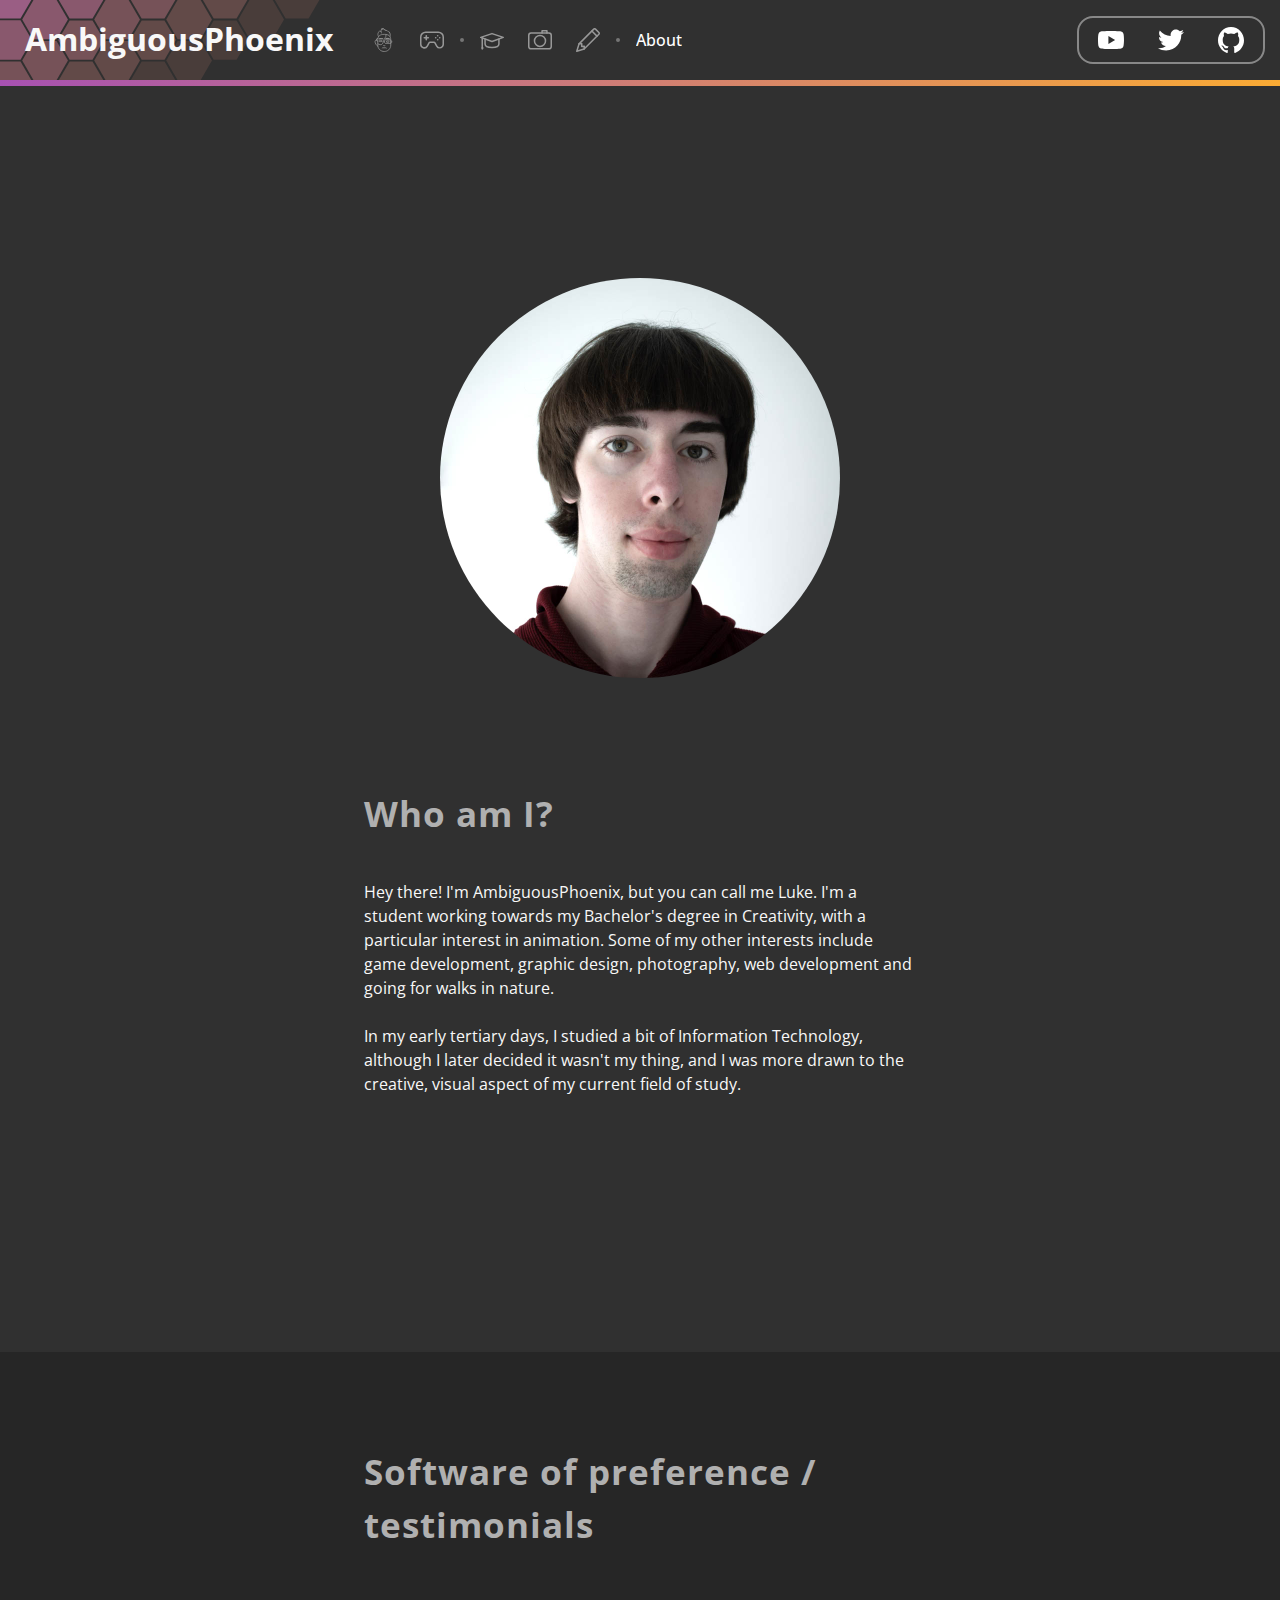
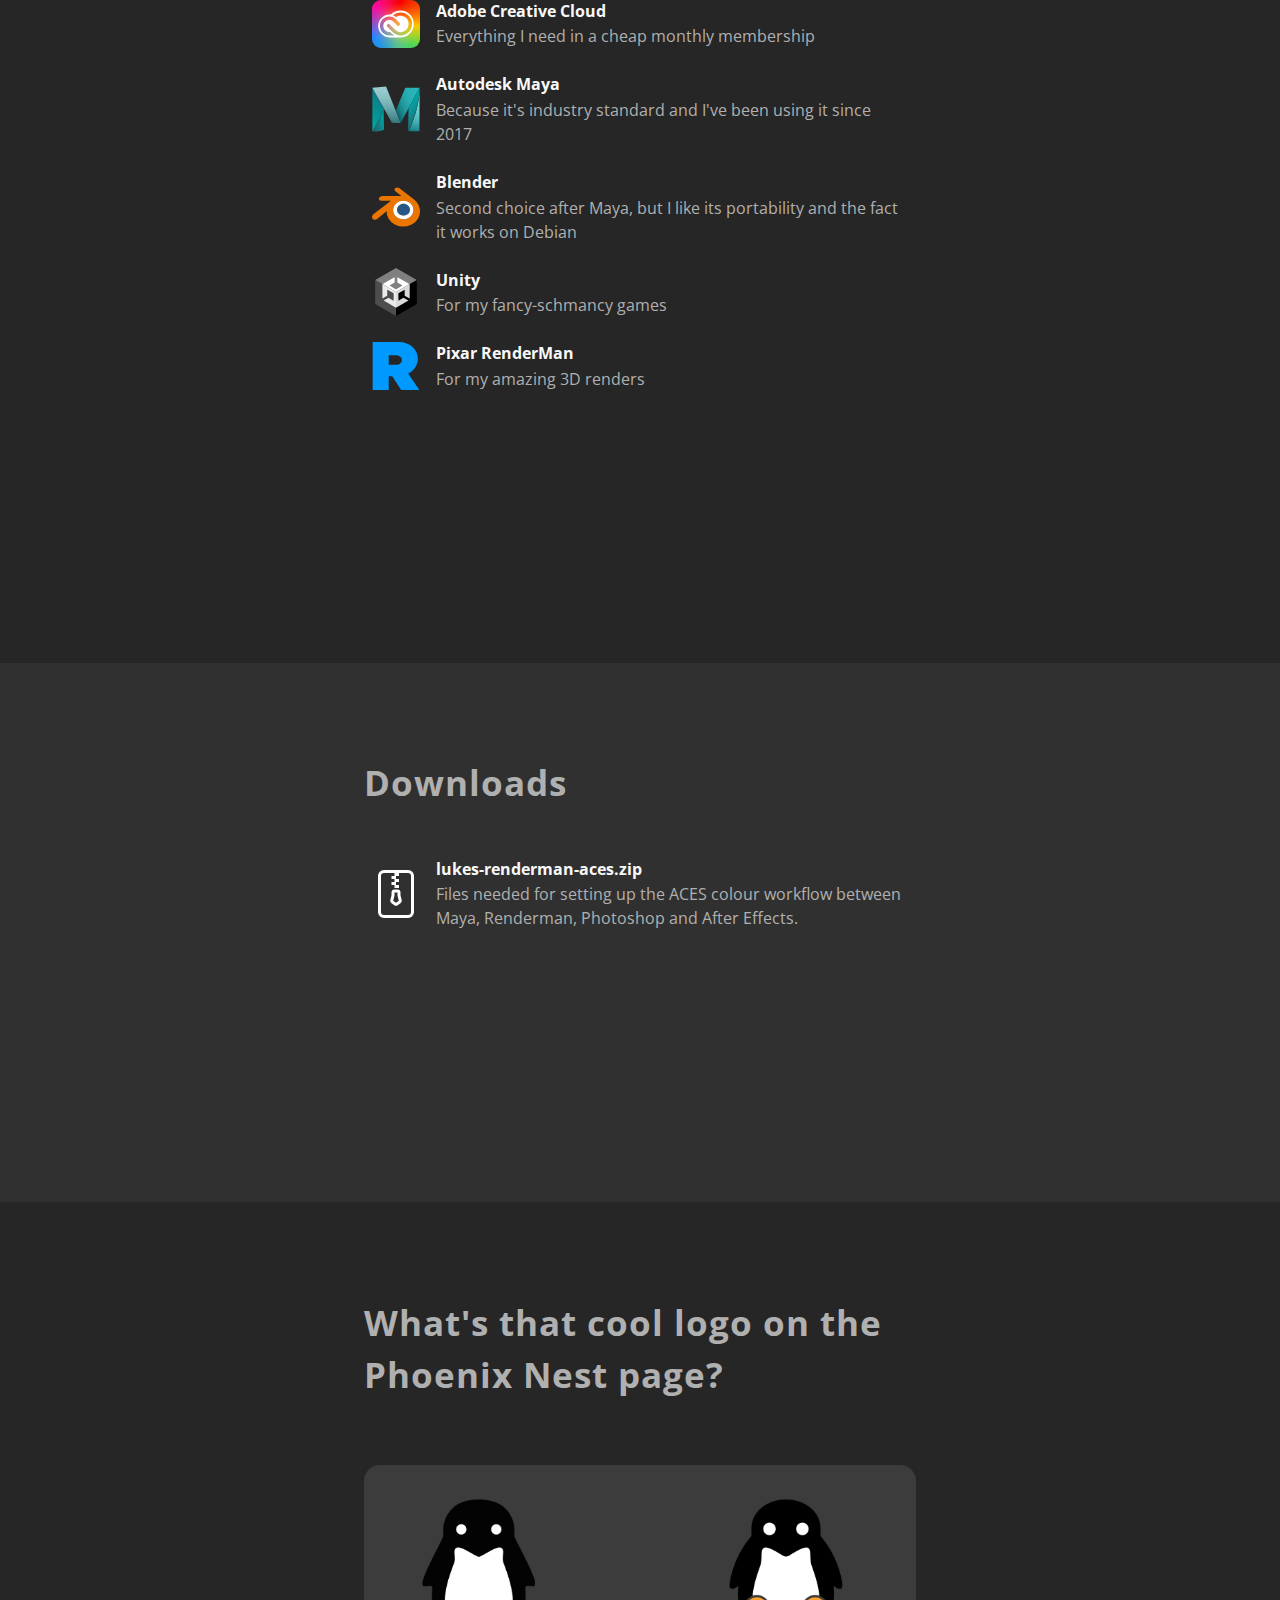
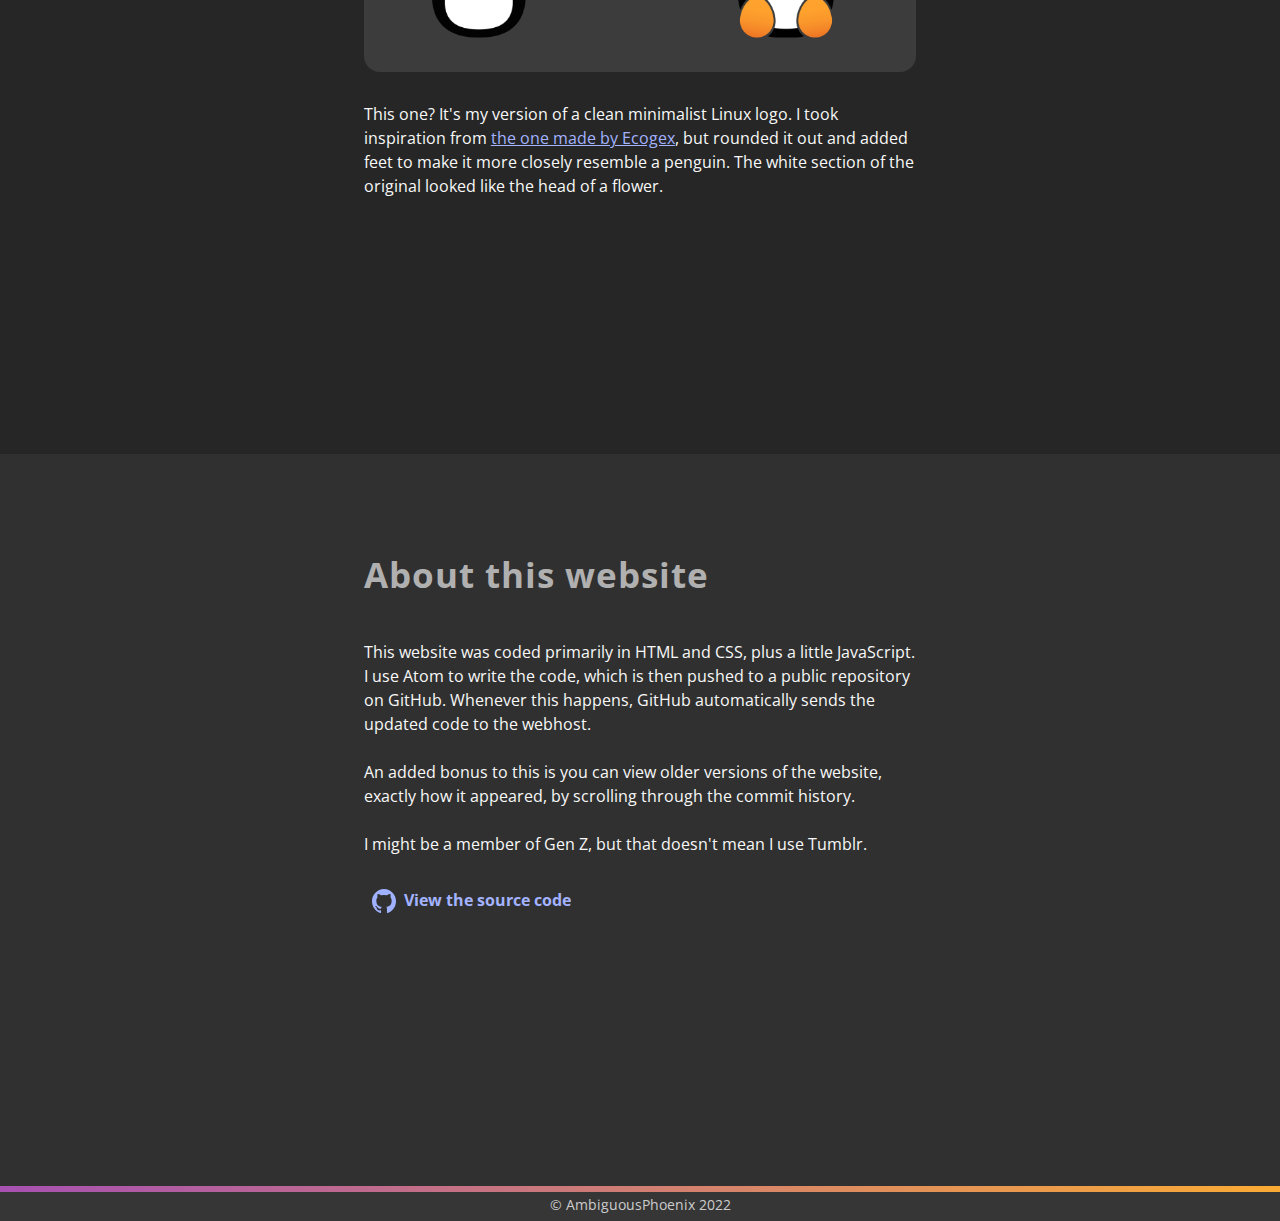
==== commit 7b66a7b1: "removed unused wiki pages and changed about page" ====
--- a/about.html
+++ b/about.html
@@ -230,6 +230,21 @@
     			<div class="container">
                     <div class="row">
     					<div class="column1-about">
+							<h2 class="section-heading textColor-secondary" style="text-align: left !important;">What's that cool logo on the Phoenix Nest page?</h2>
+							<img src="assets/images/about/linux.png" class="blog-image"/>
+							<br><br>
+							<span class="text-paragraph">
+    							This one? It's my version of a clean minimalist Linux logo. I took inspiration from <a style="text-decoration: underline; color: #a3b3ff;" href="http://ecogex.com/the-other-linux-logo/" target="_blank">the one made by Ecogex</a>, but rounded it out and added feet to make it more closely resemble a penguin. The white section of the original looked like the head of a flower.
+							</span>
+    					</div>
+                    </div>
+                </div>
+            </section>
+
+			<section class="section">
+    			<div class="container">
+                    <div class="row">
+    					<div class="column1-about">
 							<h2 class="section-heading textColor-secondary" style="text-align: left !important;">About this website</h2>
 							<span class="text-paragraph">
     							This website was coded primarily in HTML and CSS, plus a little JavaScript. I use Atom to write the code, which is then pushed to a public repository on GitHub. Whenever this happens, GitHub automatically sends the updated code to the webhost.
--- a/framework/styles.css
+++ b/framework/styles.css
@@ -809,6 +809,7 @@
 }
 
 .blog-image {
+	border-radius: 1rem;
 	width: 100%;
 	margin-top: 1.5rem;
 }
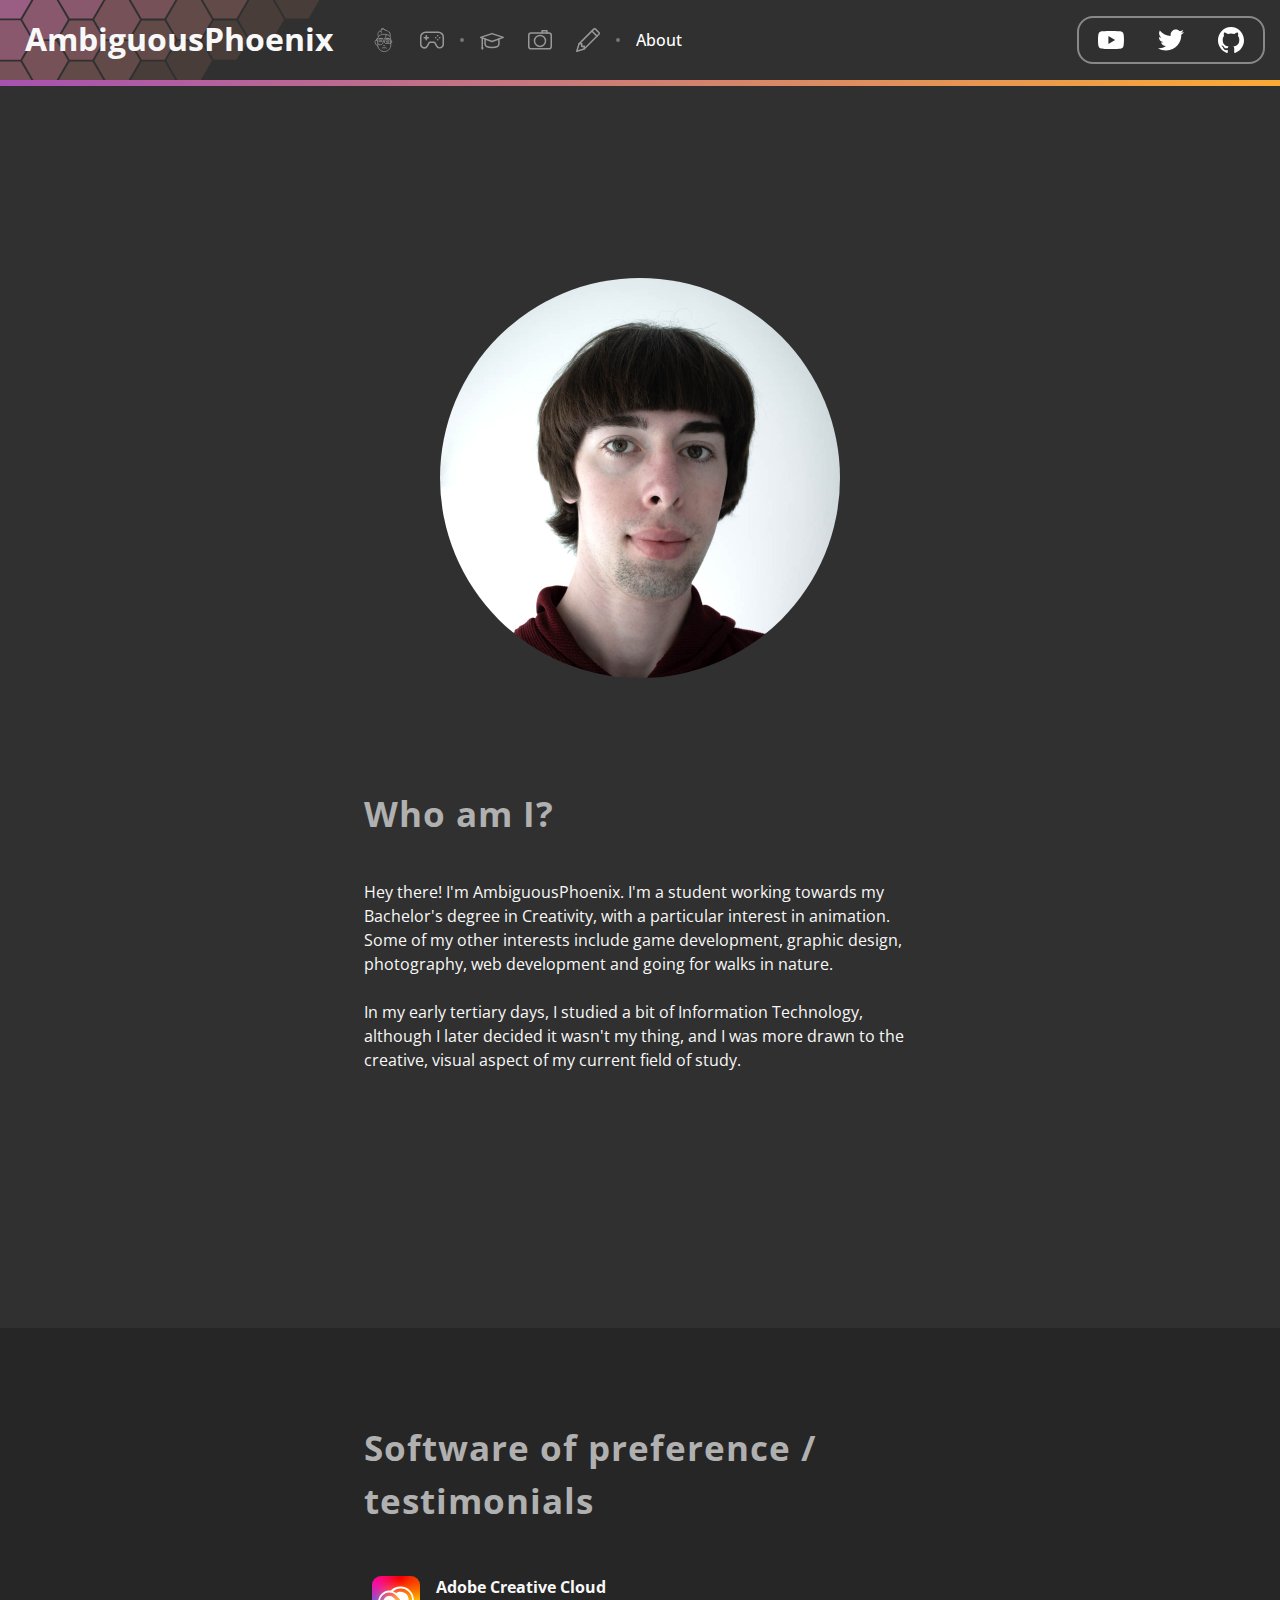
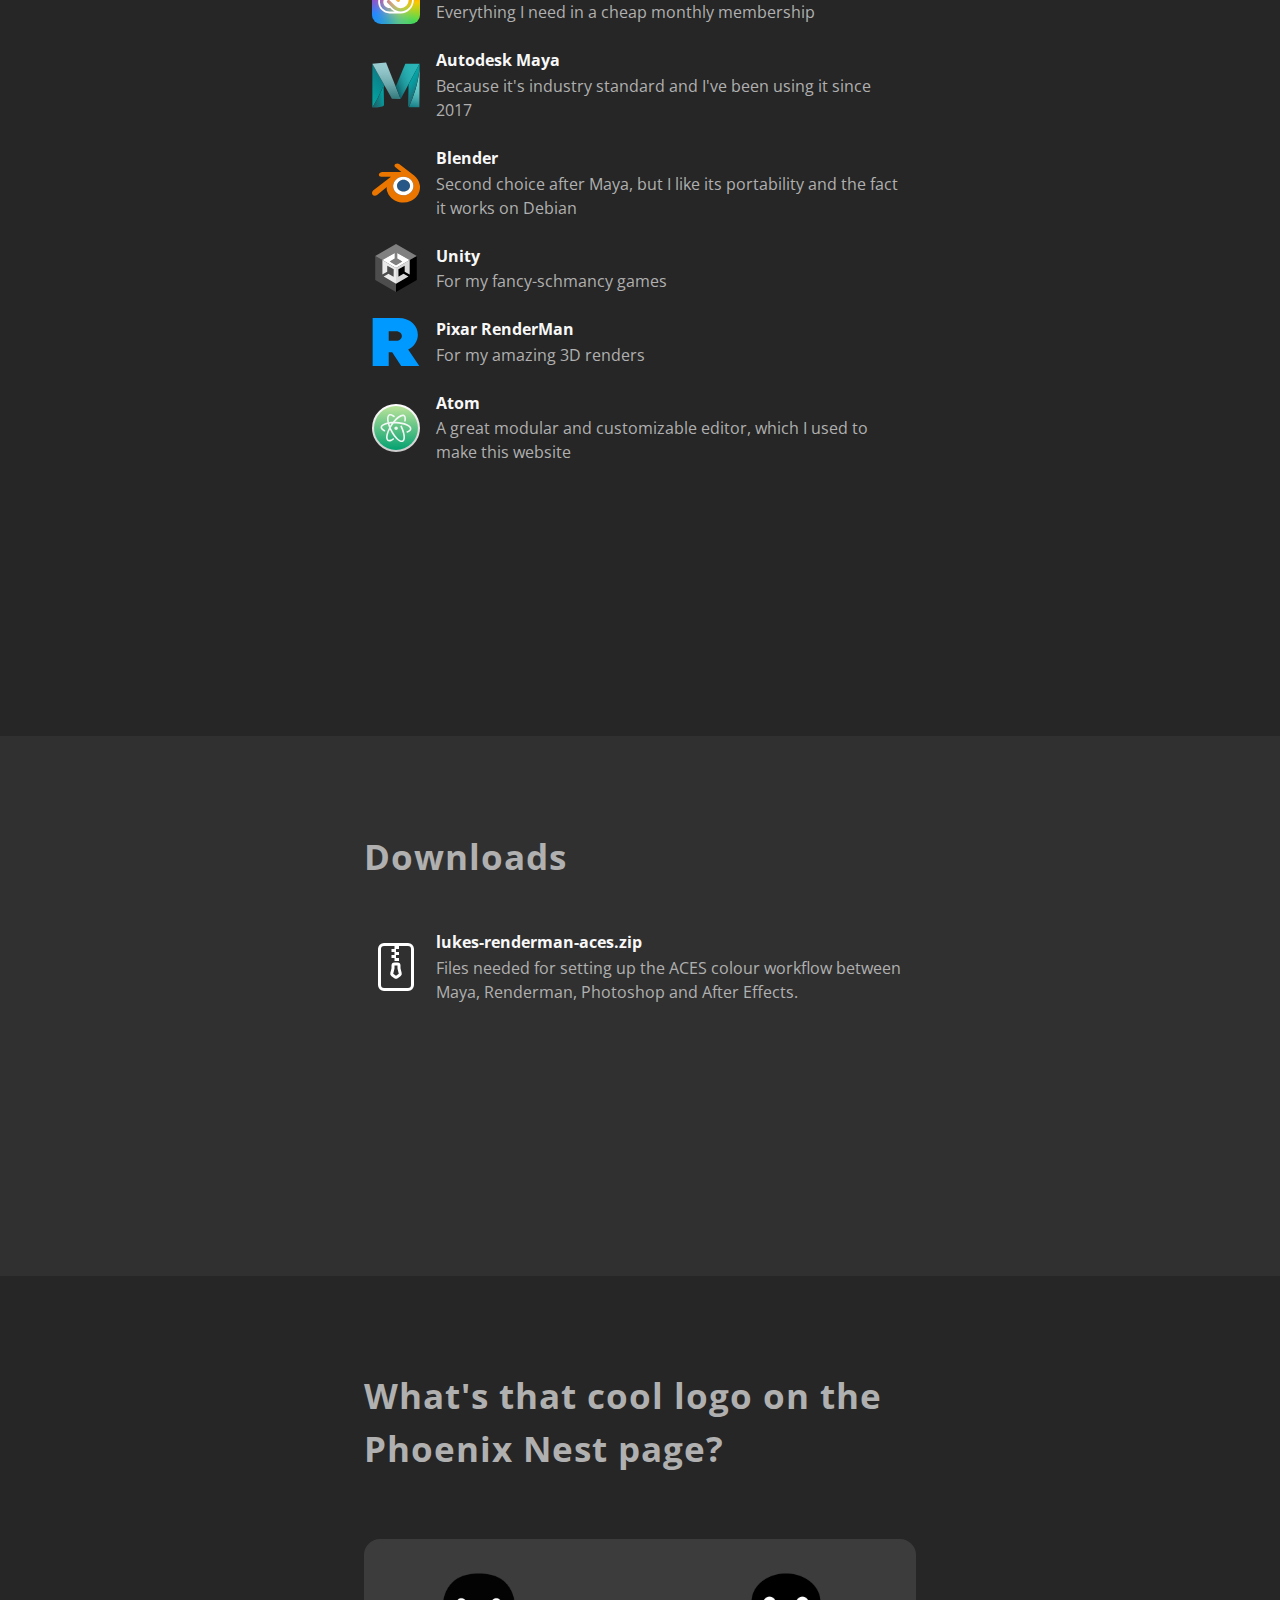
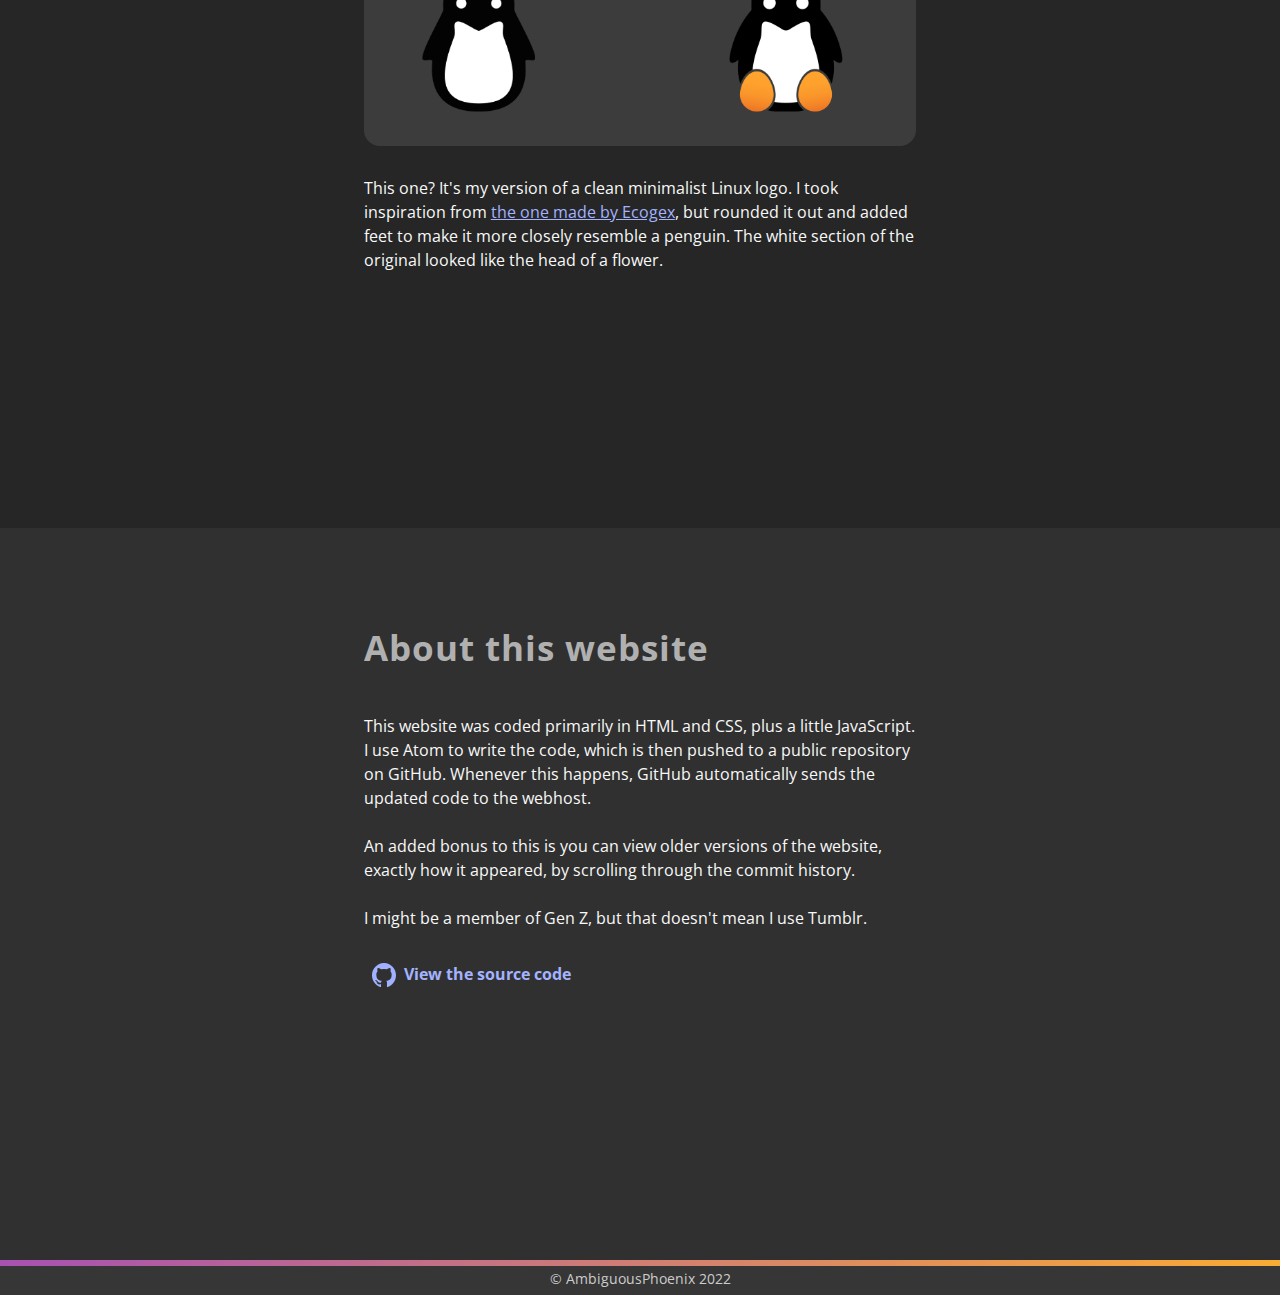
==== commit c26e4c8d: "update" ====
--- a/about.html
+++ b/about.html
@@ -139,7 +139,7 @@
     					<div class="column1-about">
 							<h2 class="section-heading textColor-secondary" style="text-align: left !important;">Who am I?</h2>
     						<span class="text-paragraph">
-    							Hey there! I'm AmbiguousPhoenix, but you can call me Luke. I'm a student working towards my Bachelor's degree in Creativity, with a particular interest in animation. Some of my other interests include game development, graphic design, photography, web development and going for walks in nature.
+    							Hey there! I'm AmbiguousPhoenix. I'm a student working towards my Bachelor's degree in Creativity, with a particular interest in animation. Some of my other interests include game development, graphic design, photography, web development and going for walks in nature.
     						</span>
     						<br>
     						<br>
@@ -199,6 +199,15 @@
 									<div class="objectLink-text">
 										<span style="line-height: 1.6rem; font-weight: 700;">Pixar RenderMan</span>
 										<span style="text-overflow: clip;color: #b0b0b0;">For my amazing 3D renders</span>
+									</div>
+								</a>
+							</div>
+							<div class="objectLink" style="height: auto; margin-bottom: 0.5rem;">
+								<a href="https://atom.io" target="_blank" style="display: flex; flex-direction: row;">
+									<img src="assets/vectorLogos/atom_old.svg" class="objectLink-icon"/>
+									<div class="objectLink-text">
+										<span style="line-height: 1.6rem; font-weight: 700;">Atom</span>
+										<span style="text-overflow: clip;color: #b0b0b0;">A great modular and customizable editor, which I used to make this website</span>
 									</div>
 								</a>
 							</div>
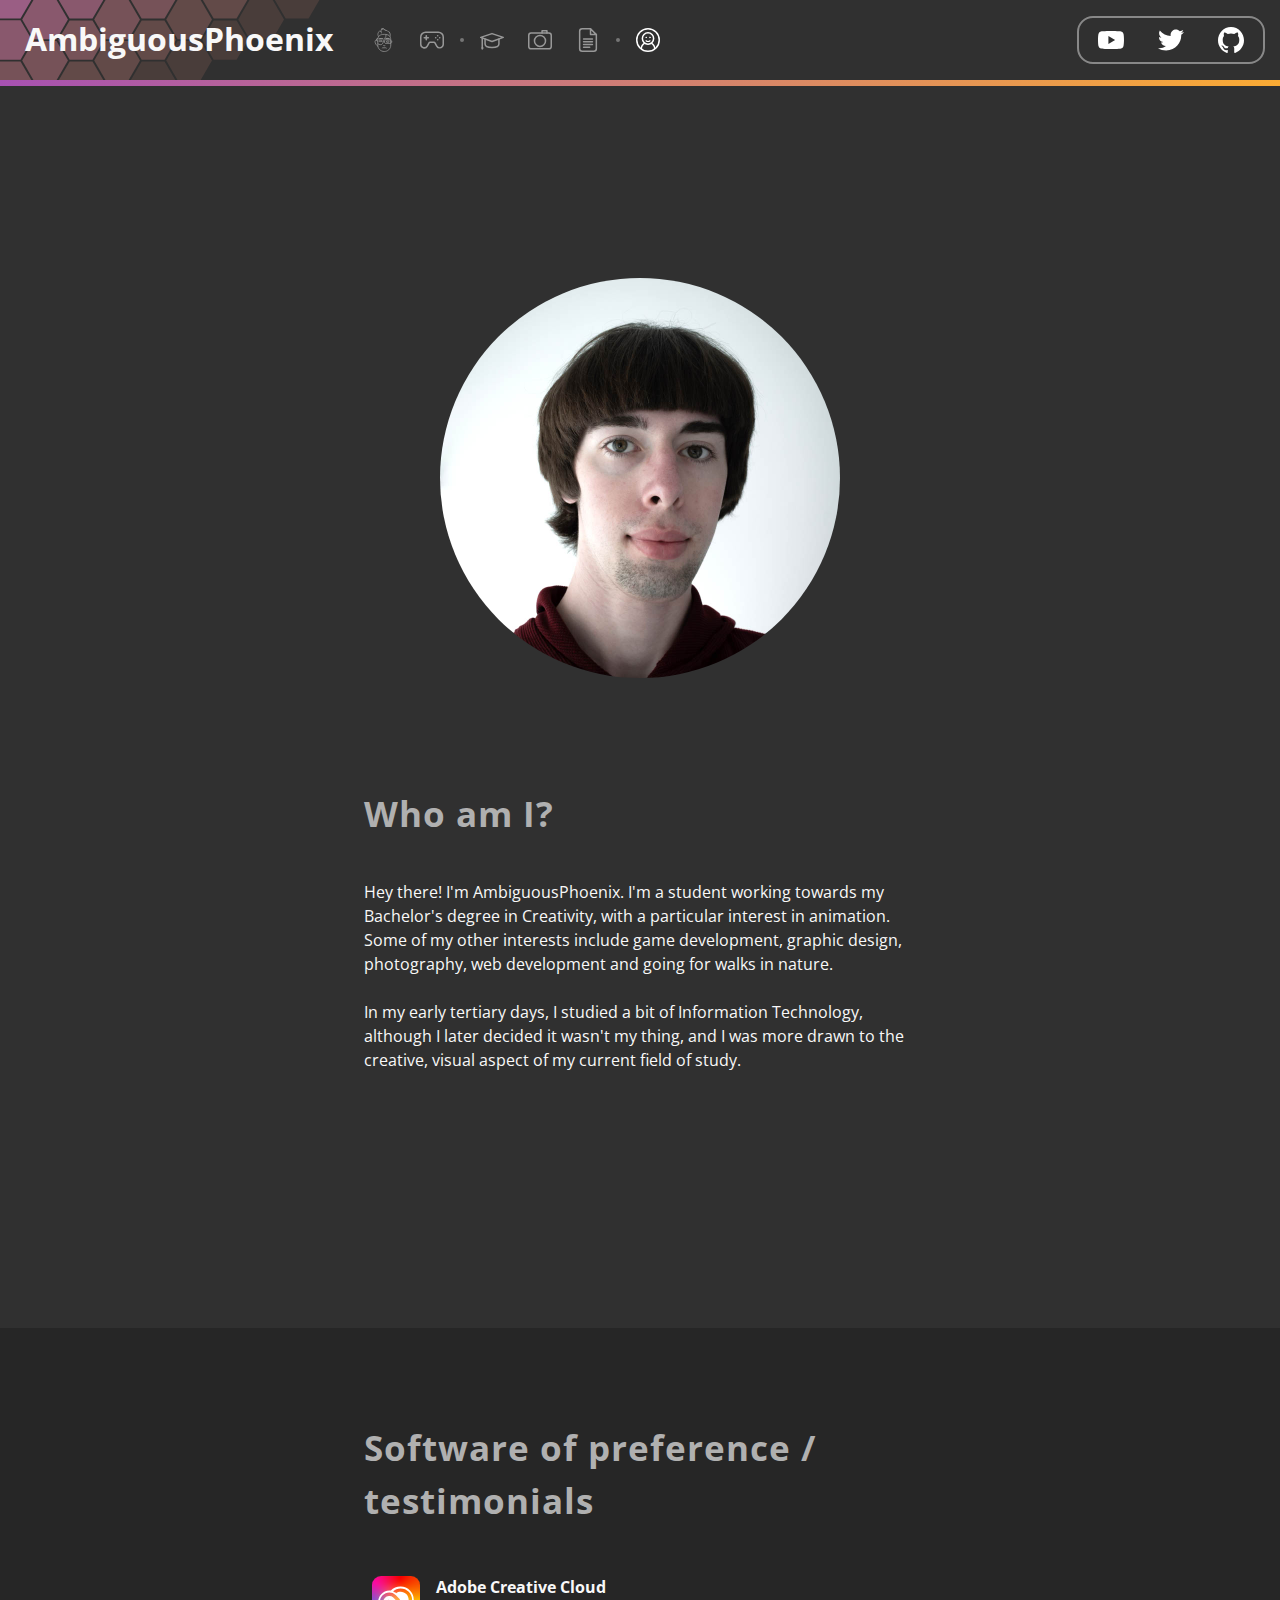
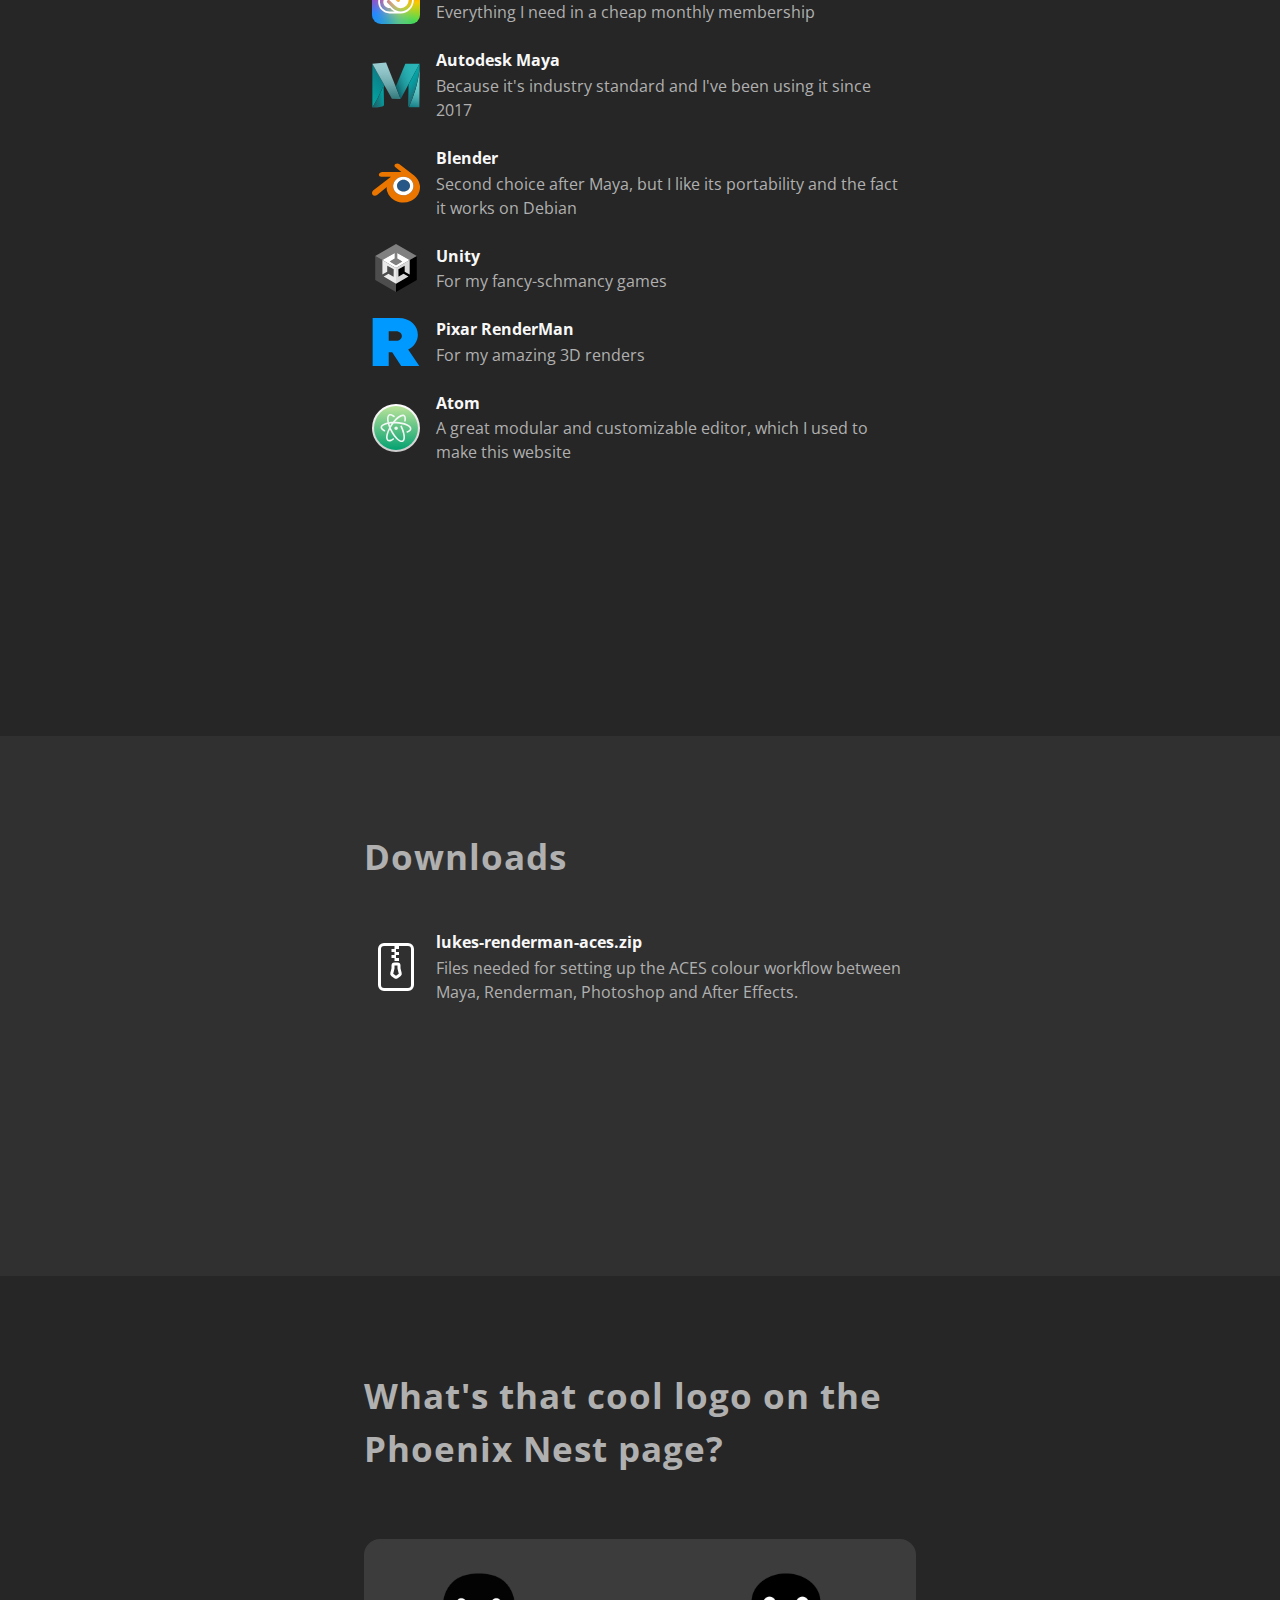
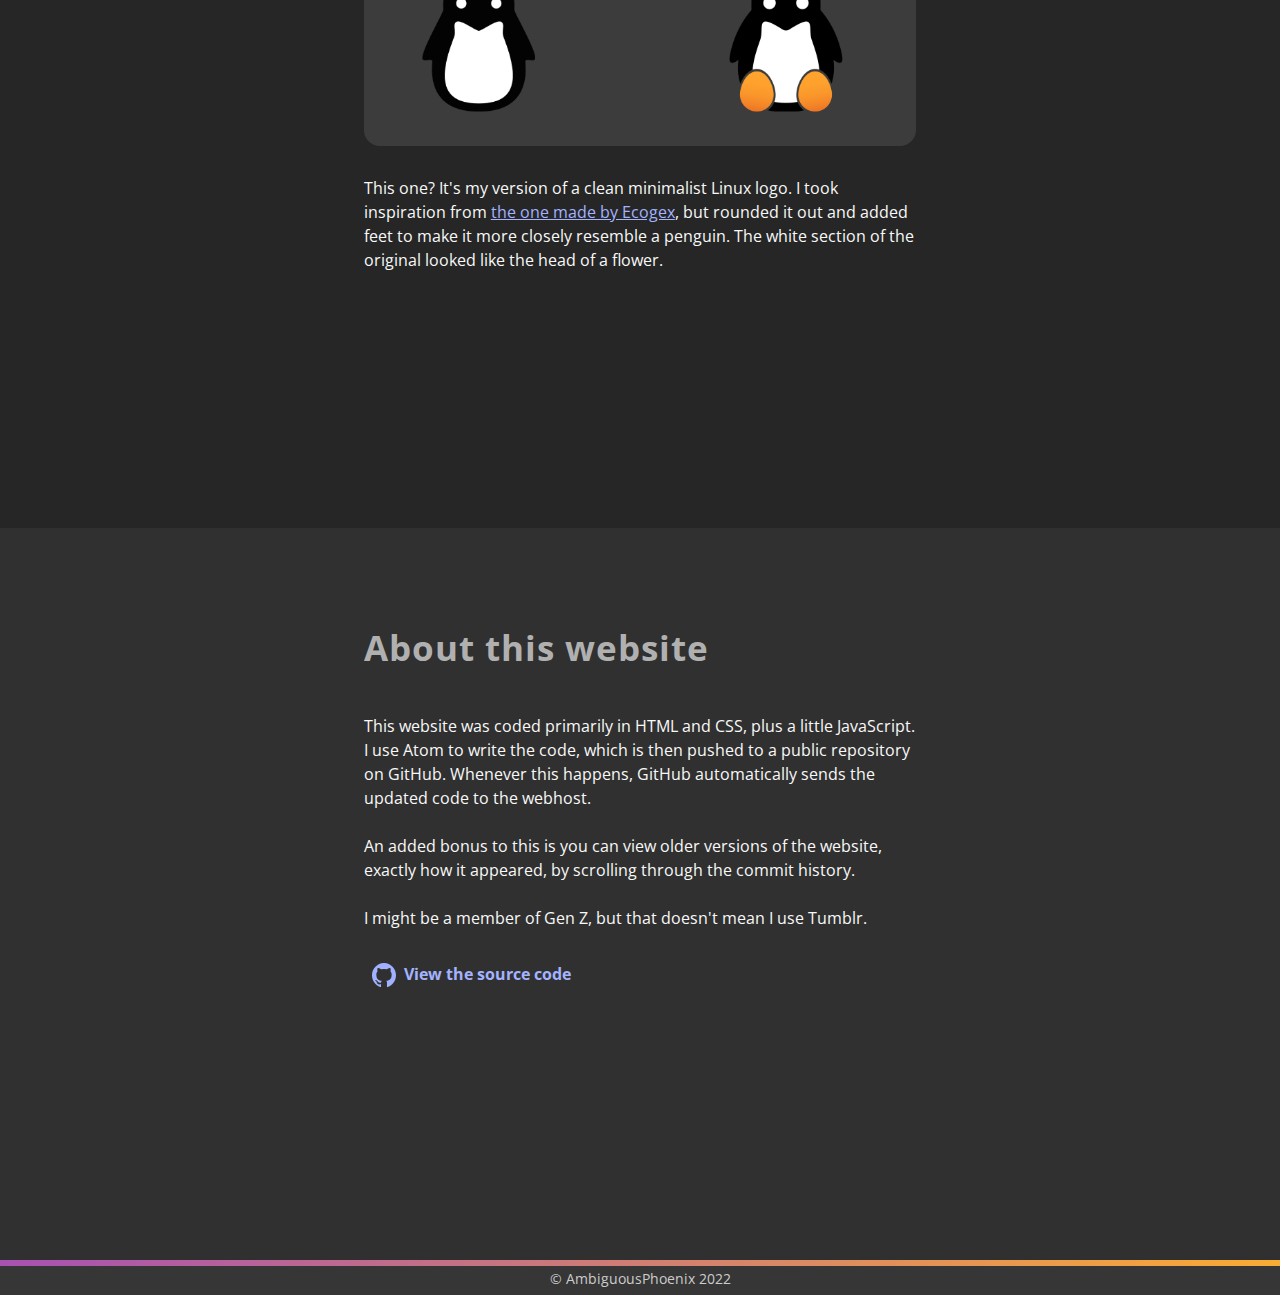
==== commit f3cf88f7: "update" ====
--- a/about.html
+++ b/about.html
@@ -52,15 +52,16 @@
 							<span class="navbarLinks-text">Photography</span>
 						</div>
 					</a>
-    				<a href="blog.html">
-						<div class="navbarLinks-other" style="width: 94px;">
-							<img class="navbarLinks-image" src="assets/vectorIcons/pencil.svg"/>
-							<span class="navbarLinks-text">Blog</span>
-						</div>
-					</a>
+					<a href="workbooks.html">
+    					<div class="navbarLinks-other" style="width: 144px;">
+    						<img class="navbarLinks-image" src="assets/vectorIcons/workbook.svg"/>
+							<span class="navbarLinks-text">Workbooks</span>
+    					</div>
+    				</a>
 					<div class="navbarLinksDivider"></div>
-					<div class="navbarLinks-active" style="width: 72px !important;">
-						<span class="navbarLinks-text" style="margin-left: 0px; opacity: 100% !important;">About</span>
+					<div class="navbarLinks-active" style="width: 106px;">
+						<img class="navbarLinks-image" src="assets/vectorIcons/about.svg"/>
+						<span class="navbarLinks-text">About</span>
 					</div>
                 </div>
                 <div class="socialMediaNavbar">
@@ -118,7 +119,7 @@
 				</a>
 				<a href="about.html" class="disabled">
 					<div class="buttonDownload">
-						<img src="assets/vectorIcons/placeholder.svg" style="filter: invert(); height: 100%;"/>
+						<img src="assets/vectorIcons/about.svg" style="filter: invert(); height: 100%;"/>
 						<span style="line-height: 2rem; margin-left: 1rem;">About</span>
 					</div>
 				</a>
--- a/framework/styles.css
+++ b/framework/styles.css
@@ -2,6 +2,10 @@
 
 
 /* ---------- Root elements ---------- */
+
+html {
+	scroll-behavior: smooth;
+}
 
 * {
     font-family: 'Open Sans', sans-serif;
@@ -1159,3 +1163,19 @@
     font-size: 0.85rem;
     color: #ccc;
 }
+
+.indexCaret {
+	width: 3rem;
+	height: 3rem;
+	border-radius: 5rem;
+	margin-top: 1rem;
+	padding: 0.5rem;
+	pointer-events: all;
+	background-color: #ffffff00;
+	transition: all 0.15s;
+}
+
+.indexCaret:hover {
+	padding: 0.7rem;
+    background-color: #ffffff48;
+}
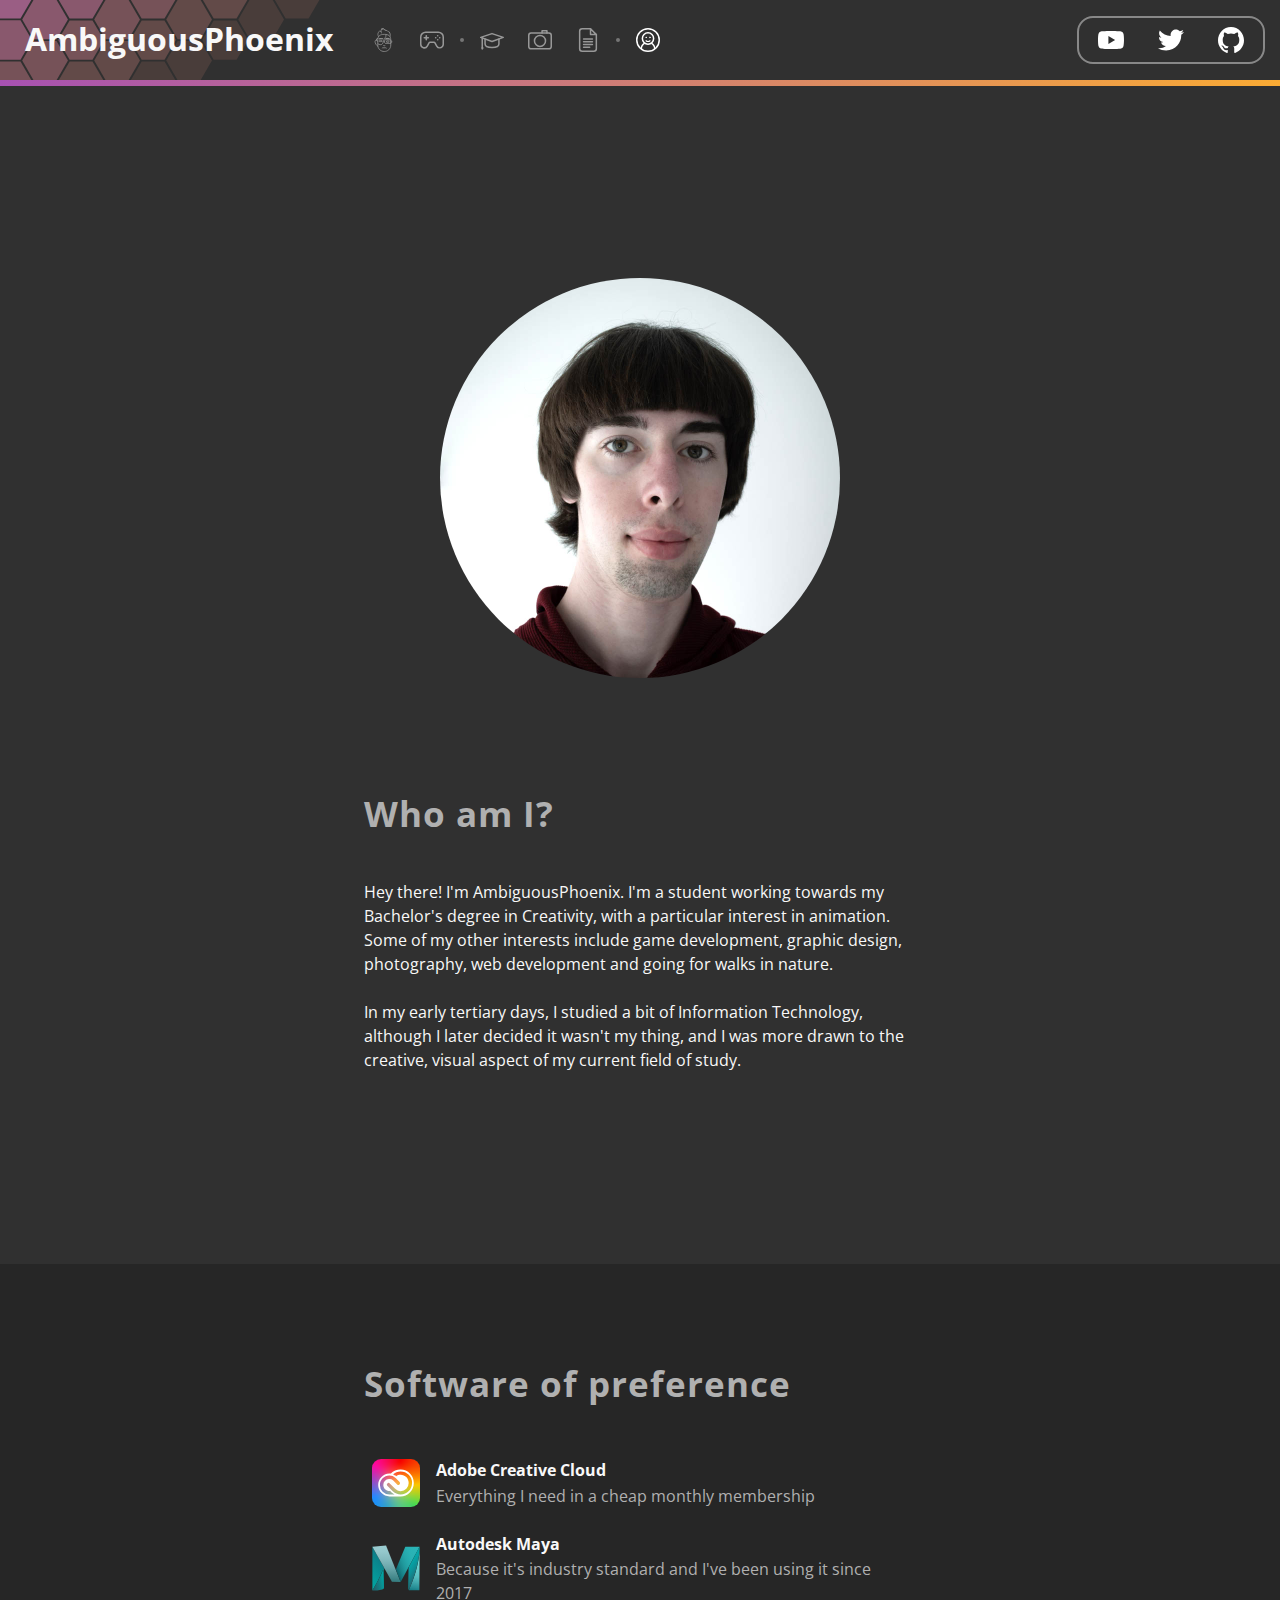
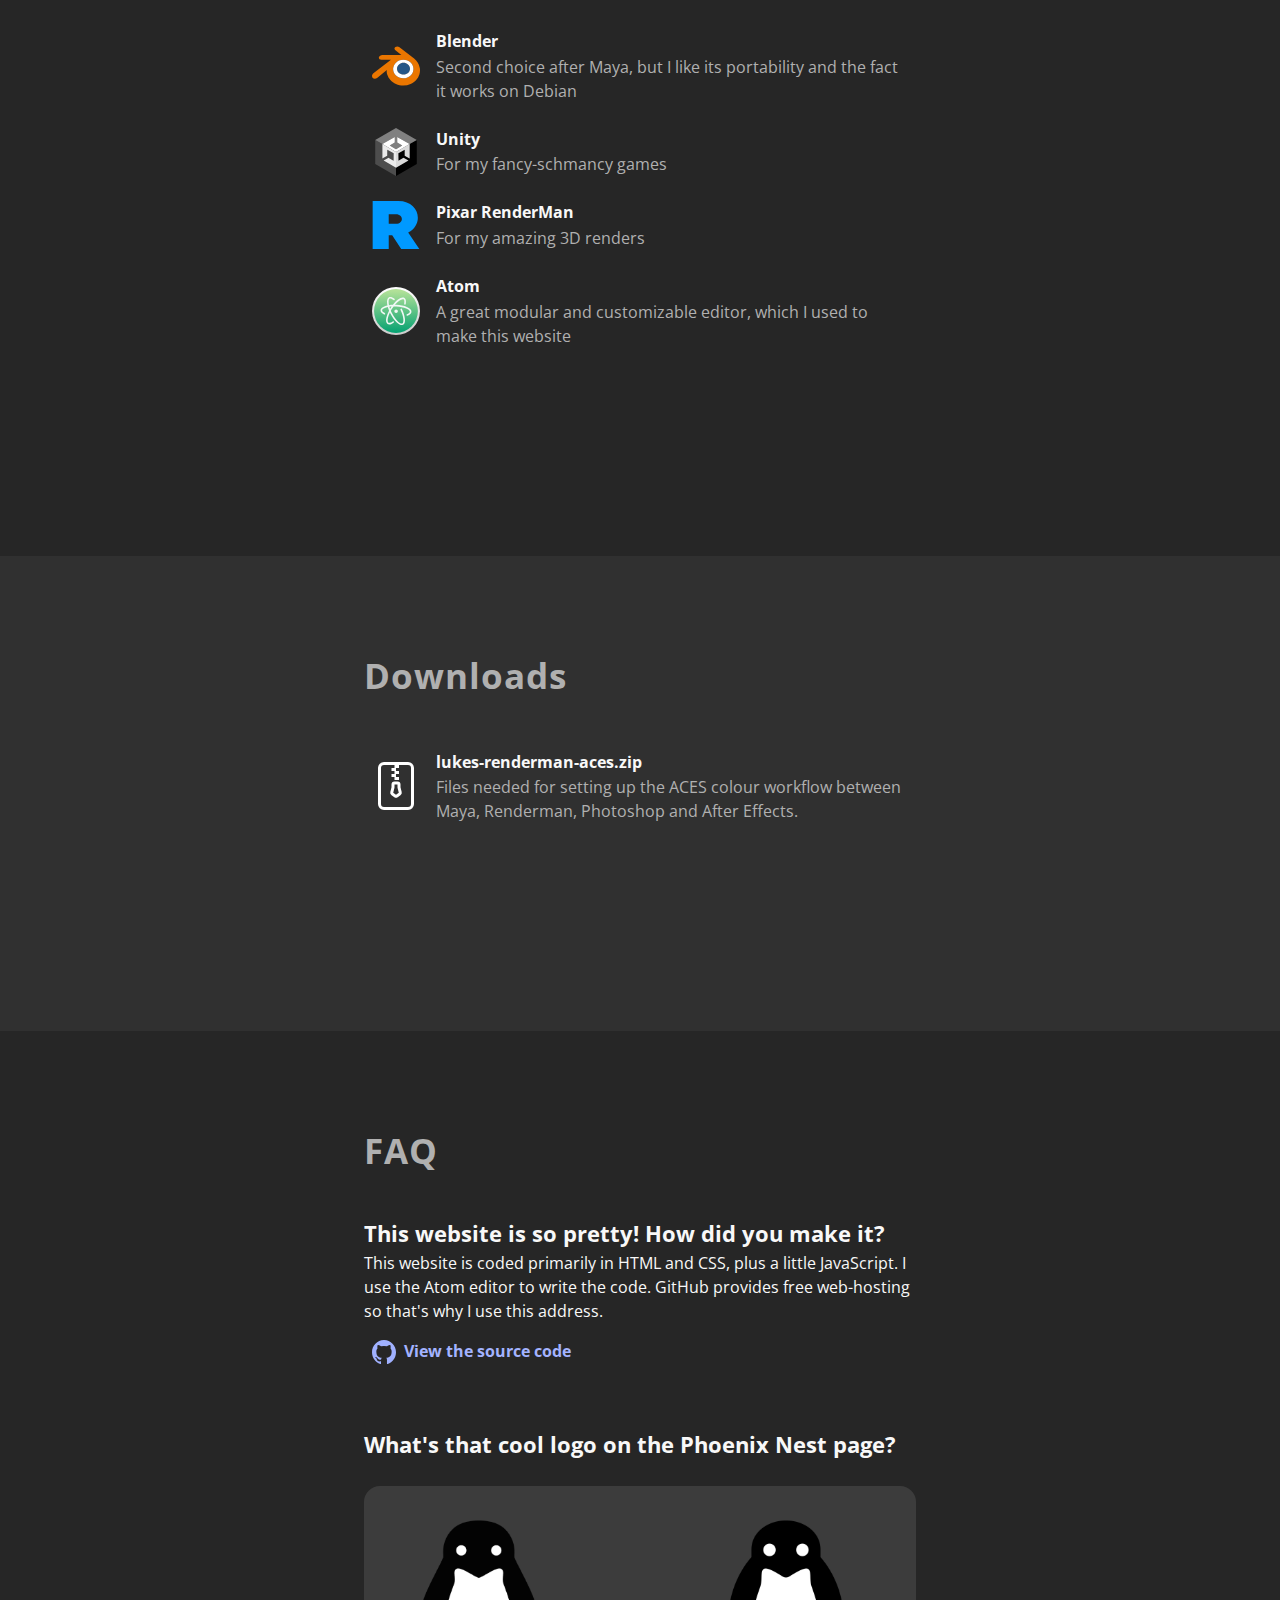
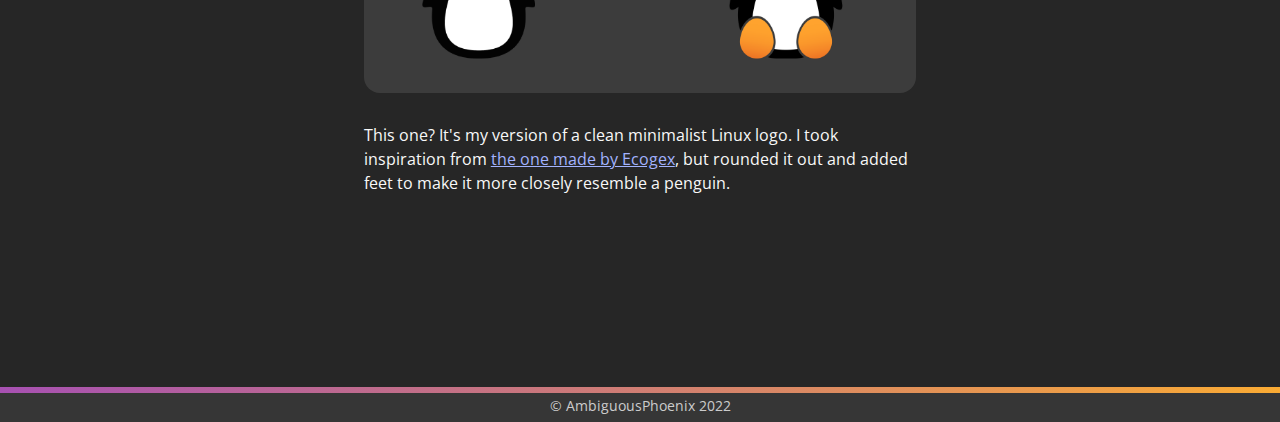
==== commit 8ea6144b: "update (not finished)" ====
--- a/about.html
+++ b/about.html
@@ -52,10 +52,10 @@
 							<span class="navbarLinks-text">Photography</span>
 						</div>
 					</a>
-					<a href="workbooks.html">
-    					<div class="navbarLinks-other" style="width: 144px;">
+					<a href="articles.html">
+    					<div class="navbarLinks-other" style="width: 116px;">
     						<img class="navbarLinks-image" src="assets/vectorIcons/workbook.svg"/>
-							<span class="navbarLinks-text">Workbooks</span>
+							<span class="navbarLinks-text">Articles</span>
     					</div>
     				</a>
 					<div class="navbarLinksDivider"></div>
@@ -111,10 +111,10 @@
 						<span style="line-height: 2rem; margin-left: 1rem;">Photography</span>
 					</div>
 				</a>
-				<a href="blog.html">
-					<div class="buttonDownload">
-						<img src="assets/vectorIcons/pencil.svg" style="filter: invert(); height: 100%;"/>
-						<span style="line-height: 2rem; margin-left: 1rem;">Blog</span>
+				<a href="articles.html">
+					<div class="buttonDownload">
+						<img src="assets/vectorIcons/workbook.svg" style="filter: invert(); height: 100%;"/>
+						<span style="line-height: 2rem; margin-left: 1rem;">Articles</span>
 					</div>
 				</a>
 				<a href="about.html" class="disabled">
@@ -157,7 +157,7 @@
     			<div class="container">
                     <div class="row">
     					<div class="column1-about">
-							<h2 class="section-heading textColor-secondary" style="text-align: left !important;">Software of preference / testimonials</h2>
+							<h2 class="section-heading textColor-secondary" style="text-align: left !important;">Software of preference</h2>
 							<div class="objectLink" style="height: auto; margin-bottom: 0.5rem;">
 								<a href="https://www.adobe.com/nz/creativecloud.html" target="_blank" style="display: flex; flex-direction: row;">
 									<img src="assets/vectorLogos/creativeCloud.svg" class="objectLink-icon"/>
@@ -240,38 +240,27 @@
     			<div class="container">
                     <div class="row">
     					<div class="column1-about">
-							<h2 class="section-heading textColor-secondary" style="text-align: left !important;">What's that cool logo on the Phoenix Nest page?</h2>
-							<img src="assets/images/about/linux.png" class="blog-image"/>
-							<br><br>
-							<span class="text-paragraph">
-    							This one? It's my version of a clean minimalist Linux logo. I took inspiration from <a style="text-decoration: underline; color: #a3b3ff;" href="http://ecogex.com/the-other-linux-logo/" target="_blank">the one made by Ecogex</a>, but rounded it out and added feet to make it more closely resemble a penguin. The white section of the original looked like the head of a flower.
+							<h2 class="section-heading textColor-secondary" style="text-align: left !important;">FAQ</h2>
+							<span style="font-weight: 700; font-size: 1.4rem;">
+    							This website is so pretty! How did you make it?
+							</span><br>
+							<span>
+    							This website is coded primarily in HTML and CSS, plus a little JavaScript. I use the Atom editor to write the code. GitHub provides free web-hosting so that's why I use this address.
 							</span>
-    					</div>
-                    </div>
-                </div>
-            </section>
-
-			<section class="section">
-    			<div class="container">
-                    <div class="row">
-    					<div class="column1-about">
-							<h2 class="section-heading textColor-secondary" style="text-align: left !important;">About this website</h2>
-							<span class="text-paragraph">
-    							This website was coded primarily in HTML and CSS, plus a little JavaScript. I use Atom to write the code, which is then pushed to a public repository on GitHub. Whenever this happens, GitHub automatically sends the updated code to the webhost.
-							</span>
-							<br><br>
-							<span class="text-paragraph">
-								An added bonus to this is you can view older versions of the website, exactly how it appeared, by scrolling through the commit history.
-    						</span>
-							<br><br>
-							<span class="text-paragraph">
-								I might be a member of Gen Z, but that doesn't mean I use Tumblr.
-    						</span>
-							<br><br>
+							<br>
 							<a class="textLink" href="https://github.com/ambiguousphoenix/personal-website" target="_blank">
 								<img class="textLink-icon" src="assets/vectorLogos/github.svg"/>
 								<span class="textLink-text">View the source code</span>
 							</a>
+							<br><br><br>
+							<span style="font-weight: 700; font-size: 1.4rem;">
+    							What's that cool logo on the Phoenix Nest page?
+							</span><br>
+							<img src="assets/images/about/linux.png" class="blog-image"/>
+							<br><br>
+							<span>
+    							This one? It's my version of a clean minimalist Linux logo. I took inspiration from <a style="text-decoration: underline; color: #a3b3ff;" href="http://ecogex.com/the-other-linux-logo/" target="_blank">the one made by Ecogex</a>, but rounded it out and added feet to make it more closely resemble a penguin.
+							</span>
     					</div>
                     </div>
                 </div>
--- a/framework/styles.css
+++ b/framework/styles.css
@@ -94,7 +94,7 @@
 
 .section {
 	padding-top: 4rem;
-	padding-bottom: 16rem;
+	padding-bottom: 12rem;
 }
 
 .section-heading {
@@ -1094,6 +1094,7 @@
 	transition: all 0.15s ease-out;
 	width: auto;
 	height: auto;
+	margin-top: 0.5rem;
 	margin-bottom: 0.5rem;
 	display: inline-flex;
 	flex-direction: row;
@@ -1145,6 +1146,13 @@
 }
 
 .objectLink-text {
+	display: flex;
+	flex-direction: column;
+	height: auto;
+	margin-left: 1rem;
+}
+
+.objectLink-text2 {
 	display: flex;
 	flex-direction: column;
 	height: auto;
--- a/framework/colors.css
+++ b/framework/colors.css
@@ -39,8 +39,16 @@
     background-color: #303030;
 }
 
+.bg-default2 {
+    background-color: #404040;
+}
+
 .bg-blog {
 	background-color: #3a435b;
+}
+
+.bg-blog2 {
+	background-color: #4b5776;
 }
 
 .bg-blueLight {
--- a/framework/display.css
+++ b/framework/display.css
@@ -449,7 +449,7 @@
 }
 
 
-@media (max-width: 1340px) {
+@media (max-width: 1460px) {
 	.navbarLinks-other {
 		width: 48px !important;
 	}
